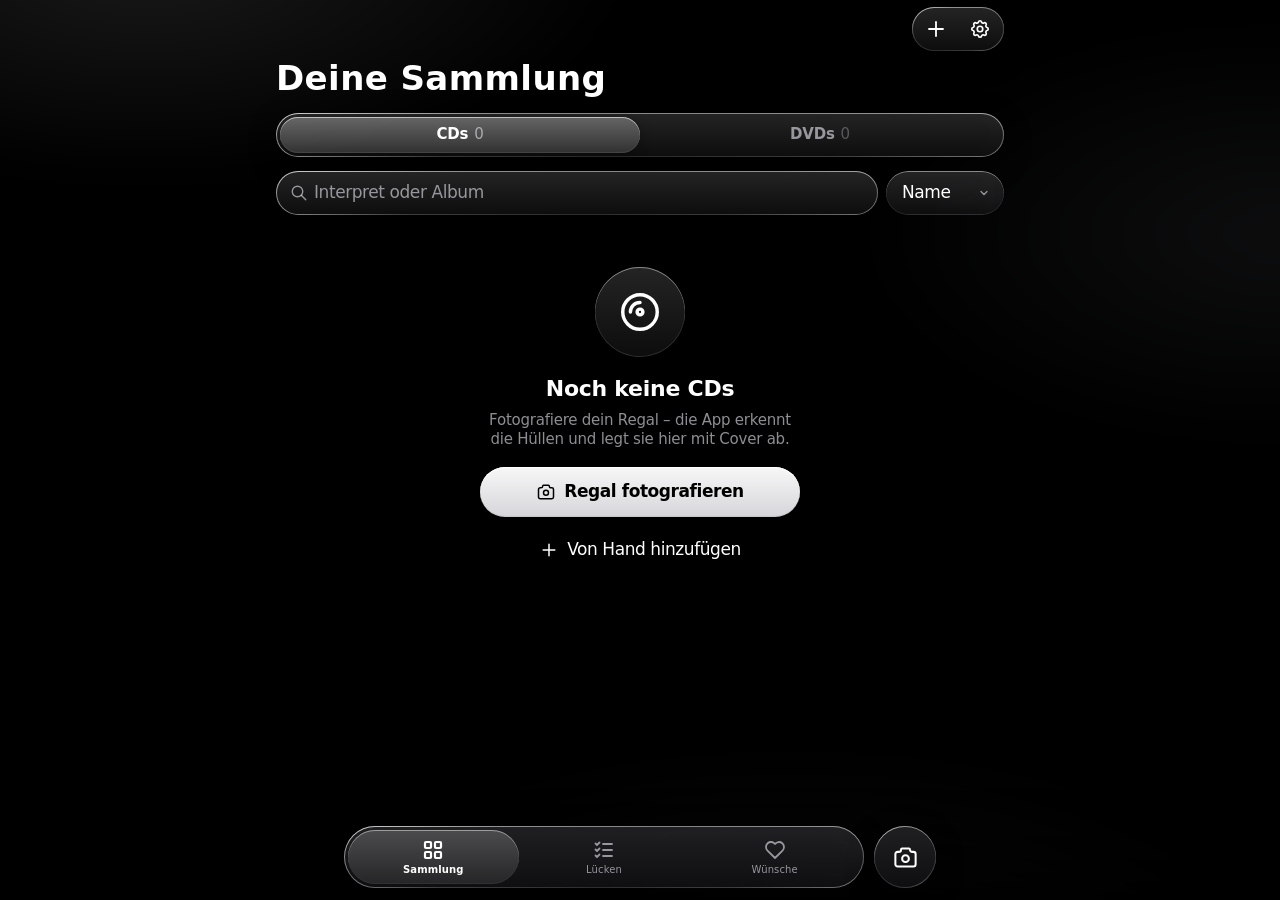
==== index.html @ 88236081 "Regal 1.4 – erste Veröffentlichung" ====
<!doctype html>
<html lang="de">
<head>
  <meta charset="utf-8">
  <meta name="viewport" content="width=device-width, initial-scale=1, viewport-fit=cover">
  <title>Regal</title>
  <meta name="description" content="Deine CD- und DVD-Sammlung">
  <meta name="theme-color" content="#000000">
  <meta name="apple-mobile-web-app-capable" content="yes">
  <meta name="mobile-web-app-capable" content="yes">
  <meta name="apple-mobile-web-app-status-bar-style" content="black-translucent">
  <meta name="apple-mobile-web-app-title" content="Regal">
  <link rel="apple-touch-icon" href="icons/icon-180.png">
  <link rel="icon" type="image/png" href="icons/icon-192.png">
  <link rel="manifest" href="manifest.webmanifest">
  <link rel="stylesheet" href="css/style.css">
  <script type="module" src="js/app.js"></script>
</head>
<body>
  <main id="view"></main>
  <nav class="tabbar" id="tabbar" aria-label="Hauptmenü"></nav>
  <div id="toasts" aria-live="polite"></div>
  <noscript><p style="padding:24px">Regal braucht JavaScript.</p></noscript>
</body>
</html>
---- css/style.css ----
/* Regal – Liquid-Glass-Design nach Apple iOS 26, einfarbig (Schwarz, Grau, Weiß)
   Farben = iOS-Systemfarben im Dunkelmodus, Schrift = SF Pro mit Apples Größen und Laufweiten.
   Glas schwebt über dem Inhalt (Tab-Leiste, Knöpfe, Blätter), der Inhalt bleibt ruhig. */
:root {
  /* iOS-Systemfarben (dunkel) */
  --bg: #000;
  --cell: #1c1c1e;           /* secondarySystemGroupedBackground */
  --cell-2: #2c2c2e;         /* tertiary */
  --cell-press: #3a3a3c;
  --sep: rgba(84, 84, 88, 0.6);
  --text: #fff;
  --muted: rgba(235, 235, 245, 0.6);   /* secondaryLabel */
  --faint: rgba(235, 235, 245, 0.3);   /* tertiaryLabel */
  --fill: rgba(120, 120, 128, 0.24);
  --fill-2: rgba(120, 120, 128, 0.32);
  --fill-3: rgba(120, 120, 128, 0.4);
  --ok: #30d158;
  --warn: #ffd60a;
  --danger: #ff453a;
  --badge: #ff453a;

  /* Glas-Material */
  --glass: linear-gradient(180deg, rgba(255, 255, 255, 0.14), rgba(255, 255, 255, 0.05));
  --glass-dark: linear-gradient(180deg, rgba(58, 58, 64, 0.55), rgba(24, 24, 28, 0.6));
  --glass-white: linear-gradient(180deg, rgba(255, 255, 255, 0.97), rgba(232, 232, 237, 0.92));
  --blur: blur(22px) saturate(180%);
  --rim: inset 0 1px 0.5px rgba(255, 255, 255, 0.42), inset 0 -1px 0.5px rgba(255, 255, 255, 0.08), inset 0 0 0 0.5px rgba(255, 255, 255, 0.12);
  --lift: 0 8px 28px rgba(0, 0, 0, 0.4), 0 1px 3px rgba(0, 0, 0, 0.3);
  --spring: cubic-bezier(0.34, 1.45, 0.5, 1);

  /* SF Pro: Laufweiten nach Apples Tabelle */
  --font: -apple-system, BlinkMacSystemFont, "SF Pro Text", "SF Pro Display", "Helvetica Neue", "Segoe UI", system-ui, sans-serif;

  --safe-top: env(safe-area-inset-top, 0px);
  --safe-bottom: env(safe-area-inset-bottom, 0px);
  --bar-bottom: max(calc(var(--safe-bottom) - 10px), 12px);
  color-scheme: dark;
}

* { box-sizing: border-box; -webkit-tap-highlight-color: transparent; }
html { background: var(--bg); }
body {
  margin: 0;
  min-height: 100vh;
  background: transparent;
  color: var(--text);
  font: 17px/1.29 var(--font);           /* Body 17 pt */
  letter-spacing: -0.43px;
  -webkit-font-smoothing: antialiased;
  -webkit-text-size-adjust: 100%;
  touch-action: manipulation;
}
/* ganz zartes graues Licht im Hintergrund, damit das Glas etwas einfangen kann */
body::before {
  content: "";
  position: fixed;
  inset: -10%;
  z-index: -2;
  pointer-events: none;
  background:
    radial-gradient(45% 30% at 18% 4%, rgba(255, 255, 255, 0.1), transparent 70%),
    radial-gradient(40% 28% at 92% 30%, rgba(170, 175, 190, 0.08), transparent 70%),
    radial-gradient(50% 32% at 60% 100%, rgba(255, 255, 255, 0.06), transparent 70%),
    var(--bg);
  filter: blur(20px);
}
body.no-scroll { overflow: hidden; }
a { color: inherit; text-decoration: none; }
button, input, select { font: inherit; color: inherit; letter-spacing: inherit; }
button { background: none; border: 0; padding: 0; cursor: pointer; }
h1, h2, h3 { margin: 0; }
h2 { font-size: 22px; line-height: 1.27; font-weight: 700; letter-spacing: -0.26px; }   /* Title 2 */
h3 { font-size: 20px; line-height: 1.25; font-weight: 600; letter-spacing: -0.45px; }   /* Title 3 */
p { margin: 0; }
[hidden] { display: none !important; }

#view {
  max-width: 760px;
  margin: 0 auto;
  padding: 0 16px calc(var(--bar-bottom) + 110px);
}

/* =========================================================
   Glas-Material (gemeinsam)
   ========================================================= */
.glass, .glass-btn, .glass-group, .seg, .chip, .btn, .search, .toolbar select, .big-btn, .heart, .kind-tag, .owned, .toast, .status, .notice {
  -webkit-backdrop-filter: var(--blur);
  backdrop-filter: var(--blur);
}
.glass, .glass-btn, .glass-group, .seg, .chip, .btn, .search, .toolbar select, .big-btn {
  position: relative;
  background: var(--glass);
  box-shadow: var(--rim), var(--lift);
}
/* spiegelnde Lichtkante – oben links und unten rechts heller */
.glass::after, .glass-btn::after, .glass-group::after, .seg::after, .chip::after, .btn::after, .search::after, .big-btn::after {
  content: "";
  position: absolute;
  inset: 0;
  border-radius: inherit;
  padding: 1px;
  pointer-events: none;
  background: linear-gradient(140deg, rgba(255, 255, 255, 0.6), rgba(255, 255, 255, 0.08) 28%, rgba(255, 255, 255, 0) 55%, rgba(255, 255, 255, 0.08) 78%, rgba(255, 255, 255, 0.36));
  -webkit-mask: linear-gradient(#000 0 0) content-box, linear-gradient(#000 0 0);
  -webkit-mask-composite: xor;
  mask-composite: exclude;
}
.icon-btn {
  width: 44px; height: 44px; flex: none;
  display: inline-flex; align-items: center; justify-content: center;
  border-radius: 50%; color: var(--text);
}
.icon-btn:active { background: var(--fill); }
.ic { flex: none; display: block; }
.muted { color: var(--muted); }
.ic.muted { color: var(--faint); }

/* =========================================================
   Kopfzeile: schwebende Knöpfe, großer Titel, weicher Rand beim Scrollen
   ========================================================= */
.navbar {
  position: sticky; top: 0; z-index: 30;
  display: grid; grid-template-columns: 1fr auto 1fr; align-items: center; gap: 8px;
  margin: 0 -16px;
  padding: calc(var(--safe-top) + 6px) 16px 6px;
  min-height: calc(var(--safe-top) + 58px);
}
.navbar::before {
  content: "";
  position: absolute; inset: 0 0 -28px 0; z-index: -1;
  background: linear-gradient(to bottom, rgba(0, 0, 0, 0.85), rgba(0, 0, 0, 0.45) 65%, rgba(0, 0, 0, 0));
  -webkit-backdrop-filter: blur(14px);
  backdrop-filter: blur(14px);
  -webkit-mask-image: linear-gradient(to bottom, #000 60%, transparent);
  mask-image: linear-gradient(to bottom, #000 60%, transparent);
  opacity: 0; transition: opacity 0.25s;
  pointer-events: none;
}
body.scrolled .navbar::before { opacity: 1; }
.nav-side { display: flex; align-items: center; min-width: 0; }
.nav-side.right { justify-content: flex-end; }
.nav-title {
  font-size: 17px; font-weight: 600; letter-spacing: -0.43px; text-align: center;
  max-width: 52vw; overflow: hidden; text-overflow: ellipsis; white-space: nowrap;
  opacity: 0; transform: translateY(4px); transition: opacity 0.2s, transform 0.2s;
}
body.titled .nav-title { opacity: 1; transform: none; }
/* Large Title 34 pt, fett */
.large-title { font-size: 34px; line-height: 1.2; font-weight: 700; letter-spacing: 0.4px; margin: 0 0 14px; }

.glass-btn {
  display: inline-flex; align-items: center; justify-content: center;
  color: var(--text); border-radius: 999px;
}
.glass-btn.round { width: 44px; height: 44px; border-radius: 50%; }
.glass-btn:active { transform: scale(0.94); }
.glass-group { display: flex; border-radius: 999px; padding: 0 2px; }
.glass-group .icon-btn:active { background: var(--fill); }

/* =========================================================
   Umschalter (gleitender Glas-Tropfen), Chips
   ========================================================= */
.seg {
  display: grid; grid-template-columns: repeat(var(--n, 2), 1fr);
  padding: 4px; border-radius: 999px; margin-bottom: 14px;
}
.seg::before {
  content: "";
  position: absolute; top: 4px; bottom: 4px;
  left: calc(4px + var(--i, 0) * (100% - 8px) / var(--n, 2));
  width: calc((100% - 8px) / var(--n, 2));
  border-radius: 999px;
  background: linear-gradient(180deg, rgba(255, 255, 255, 0.3), rgba(255, 255, 255, 0.14));
  box-shadow: inset 0 1px 0.5px rgba(255, 255, 255, 0.6), inset 0 -1px 1px rgba(255, 255, 255, 0.1), 0 3px 12px rgba(0, 0, 0, 0.35);
  transition: left 0.55s var(--spring);
}
.seg button {
  position: relative; z-index: 1;
  min-height: 36px; border-radius: 999px;
  display: flex; align-items: center; justify-content: center; gap: 6px;
  font-weight: 600; font-size: 15px; letter-spacing: -0.23px; color: var(--muted); transition: color 0.2s;
}
.seg button b { font-weight: 500; color: var(--faint); }
.seg button.on { color: var(--text); }
.seg button.on b { color: var(--muted); }
.seg.small { margin: 12px 0; }

.chips { display: flex; gap: 8px; flex-wrap: wrap; margin: 2px 0 16px; }
.chip {
  display: inline-flex; align-items: center; gap: 4px;
  padding: 7px 15px; border-radius: 999px;
  font-size: 15px; font-weight: 500; letter-spacing: -0.23px; color: var(--text);
  box-shadow: var(--rim);
}
.chip.on { background: var(--glass-white); color: #000; font-weight: 600; }
.chip.on::after { display: none; }

/* =========================================================
   Suche und Sortierung
   ========================================================= */
.toolbar { display: flex; gap: 8px; margin-bottom: 16px; }
.search {
  flex: 1; min-width: 0; display: flex; align-items: center; gap: 6px;
  border-radius: 999px; padding: 0 14px; color: var(--muted);
  box-shadow: var(--rim);
}
.search input { flex: 1; min-width: 0; border: 0; background: none; outline: none; padding: 11px 0; font-size: 17px; color: var(--text); }
.search input::placeholder { color: var(--muted); }
.search input::-webkit-search-cancel-button { filter: invert(0.6); }
select {
  appearance: none; -webkit-appearance: none;
  border: 0; outline: none; font-size: 17px;
}
.toolbar select {
  background-image: url("data:image/svg+xml,%3Csvg xmlns='http://www.w3.org/2000/svg' width='12' height='12' viewBox='0 0 24 24' fill='none' stroke='%23ebebf5' stroke-opacity='.6' stroke-width='2.5' stroke-linecap='round'%3E%3Cpath d='M6 9l6 6l6 -6'/%3E%3C/svg%3E"), var(--glass);
  background-repeat: no-repeat; background-position: right 14px center, 0 0;
  border-radius: 999px; padding: 0 34px 0 16px; min-height: 44px;
  box-shadow: var(--rim);
  flex: none; max-width: 42%;
}
select option { background: var(--cell); color: var(--text); }
.lib-count { margin: -4px 0 12px; font-size: 13px; letter-spacing: -0.08px; color: var(--muted); }

/* =========================================================
   Cover-Galerie
   ========================================================= */
.grid { display: grid; grid-template-columns: repeat(auto-fill, minmax(104px, 1fr)); gap: 20px 12px; }
.grid.dvd { grid-template-columns: repeat(auto-fill, minmax(100px, 1fr)); }
.grid.dvd > .card { padding-top: 6px; }
.card { position: relative; display: flex; flex-direction: column; text-align: left; min-width: 0; }
.card-hit { display: flex; flex-direction: column; text-align: left; min-width: 0; width: 100%; }
.card:active .cover, .card-hit:active .cover { transform: scale(0.96); }
.card-title {
  margin-top: 7px; font-size: 13px; font-weight: 500; line-height: 1.23; letter-spacing: -0.08px;
  overflow: hidden; display: -webkit-box; -webkit-line-clamp: 2; -webkit-box-orient: vertical;
}
.card-sub { font-size: 13px; letter-spacing: -0.08px; line-height: 1.23; color: var(--muted); overflow: hidden; text-overflow: ellipsis; white-space: nowrap; }

.cover {
  position: relative; width: 100%; aspect-ratio: 1; flex: none;
  border-radius: 8px; overflow: hidden;
  background: var(--cell);
  box-shadow: 0 10px 24px rgba(0, 0, 0, 0.5), 0 2px 6px rgba(0, 0, 0, 0.35);
  transition: transform 0.25s var(--spring);
}
.cover::after {
  content: ""; position: absolute; inset: 0; border-radius: inherit; pointer-events: none; z-index: 1;
  box-shadow: inset 0 0 0 0.5px rgba(255, 255, 255, 0.12);
}
.cover.poster { aspect-ratio: 2 / 3; }
/* Platzhalter ohne Cover: graues Glas statt bunter Farbe */
.cover .ph {
  position: absolute; inset: 0; padding: 8px;
  display: flex; align-items: flex-end;
  font-size: 12px; font-weight: 600; line-height: 1.2; word-break: break-word;
  color: var(--muted); overflow: hidden;
  background: linear-gradient(160deg, #3a3a3e, #1c1c1e);
}
.cover img { position: absolute; inset: 0; width: 100%; height: 100%; object-fit: cover; }
.cover img.broken { display: none; }
.cover.thumb { width: 48px; border-radius: 6px; box-shadow: 0 3px 8px rgba(0, 0, 0, 0.4); }
.cover.thumb .ph { font-size: 8px; padding: 3px; }
.cover.big { width: min(260px, 70%); margin: 4px auto 18px; border-radius: 14px; box-shadow: 0 20px 50px rgba(0, 0, 0, 0.6); }
.cover.big .ph { font-size: 18px; padding: 14px; }

.cover.mosaic { display: grid; grid-template-columns: 1fr 1fr; grid-template-rows: 1fr 1fr; gap: 1px; }
.cover.mosaic img { position: static; width: 100%; height: 100%; object-fit: cover; min-height: 0; }
.cover.mosaic img.broken { display: block; visibility: hidden; }

.card .cover.stack { overflow: visible; isolation: isolate; }
.cover.stack::before {
  content: ""; position: absolute; left: 9%; right: 9%; top: -6px; height: 100%; z-index: -1;
  border-radius: 8px; background: rgba(120, 120, 128, 0.45);
  box-shadow: inset 0 1px 0.5px rgba(255, 255, 255, 0.3);
}
.cover.stack img, .cover.stack .ph { border-radius: 8px; }

/* Haken (besitze ich) und Herz (Wunschliste) */
.owned {
  position: absolute; top: 6px; right: 6px; z-index: 2; width: 24px; height: 24px; border-radius: 50%;
  display: flex; align-items: center; justify-content: center;
  background: var(--glass-white); color: #000;
  box-shadow: inset 0 1px 0.5px #fff, 0 2px 8px rgba(0, 0, 0, 0.45);
}
.owned .ic { stroke-width: 2.6; }
.card.missing .cover { filter: grayscale(1) brightness(0.8); opacity: 0.55; box-shadow: none; }
.card.missing .card-title { color: var(--muted); }
.card.missing .card-sub { color: var(--faint); }
.heart {
  position: absolute; top: 4px; right: 4px; z-index: 2; width: 34px; height: 34px; border-radius: 50%;
  display: flex; align-items: center; justify-content: center;
  background: rgba(30, 30, 34, 0.5); color: var(--text);
  box-shadow: inset 0 1px 0.5px rgba(255, 255, 255, 0.4), inset 0 0 0 0.5px rgba(255, 255, 255, 0.14), 0 3px 10px rgba(0, 0, 0, 0.4);
}
.heart.on svg { fill: currentColor; }
.kind-tag {
  position: absolute; left: 6px; bottom: 6px; z-index: 2;
  font-size: 11px; font-weight: 600; letter-spacing: 0.06px; padding: 3px 8px; border-radius: 999px;
  background: rgba(30, 30, 34, 0.5); color: var(--text);
  box-shadow: inset 0 1px 0.5px rgba(255, 255, 255, 0.4), inset 0 0 0 0.5px rgba(255, 255, 255, 0.12);
}

/* =========================================================
   Knöpfe (Kapseln). Hauptknopf = weißes Glas mit schwarzer Schrift
   ========================================================= */
.btn {
  display: flex; align-items: center; justify-content: center; gap: 8px;
  min-height: 50px; padding: 12px 20px; border-radius: 999px;
  color: var(--text); font-size: 17px; font-weight: 600; letter-spacing: -0.43px; text-align: center;
  transition: transform 0.25s var(--spring);
}
.btn:active { transform: scale(0.97); }
.btn.primary { background: var(--glass-white); color: #000; box-shadow: inset 0 1px 0.5px #fff, inset 0 -1px 1px rgba(0, 0, 0, 0.08), 0 10px 26px rgba(0, 0, 0, 0.45); }
.btn.primary::after { display: none; }
.btn.ghost { background: none; box-shadow: none; color: var(--text); -webkit-backdrop-filter: none; backdrop-filter: none; font-weight: 400; }
.btn.ghost::after { display: none; }
.btn.danger { color: var(--danger); }
.btn.small { min-height: 34px; padding: 6px 14px; font-size: 15px; letter-spacing: -0.23px; }
.btn-col { display: flex; flex-direction: column; gap: 10px; margin-top: 18px; }
.btn-col > .btn { width: 100%; }
.link { display: inline-flex; align-items: center; gap: 6px; color: var(--text); font-weight: 600; font-size: 15px; margin: 10px 0 12px; }
.text-btn { color: var(--text); font-size: 17px; font-weight: 400; padding: 10px 0 10px 12px; }
.file-input { position: absolute; width: 1px; height: 1px; opacity: 0; pointer-events: none; }

/* =========================================================
   Leere Zustände und Hinweise
   ========================================================= */
.empty { text-align: center; padding: 36px 12px 24px; color: var(--muted); display: flex; flex-direction: column; align-items: center; gap: 8px; }
.empty > svg.ic {
  box-sizing: content-box; padding: 22px; border-radius: 50%; color: var(--text);
  background: var(--glass); box-shadow: var(--rim), var(--lift);
  -webkit-backdrop-filter: var(--blur); backdrop-filter: var(--blur);
}
.empty h2 { color: var(--text); margin-top: 10px; }
.empty p { max-width: 320px; margin-bottom: 10px; font-size: 15px; letter-spacing: -0.23px; }
.empty .btn { width: 100%; max-width: 320px; }
.empty-small { color: var(--muted); text-align: center; padding: 28px 0; font-size: 15px; }
.hint { color: var(--muted); font-size: 13px; letter-spacing: -0.08px; margin: 8px 0; }
.hint.error, .error { color: var(--danger); }
.ok { color: var(--ok); display: inline-flex; align-items: center; gap: 6px; }
.tiny { color: var(--muted); font-size: 13px; letter-spacing: -0.08px; margin-top: 18px; padding: 0 4px; }
.tiny.center { text-align: center; }
.muted.small { font-size: 13px; letter-spacing: -0.08px; margin-top: 2px; }
/* Abschnitt über einer Cover-Galerie (wie in Apple Music) */
.section { font-size: 22px; font-weight: 700; letter-spacing: -0.26px; margin: 28px 0 12px; }
.notice {
  display: flex; gap: 12px; padding: 16px; border-radius: 26px; margin-bottom: 16px;
  background: var(--glass); color: var(--text); box-shadow: var(--rim);
}
.notice b { font-weight: 600; }
.notice p { color: var(--muted); font-size: 15px; letter-spacing: -0.23px; margin: 4px 0 12px; }

/* =========================================================
   Scannen
   ========================================================= */
.scan-buttons { display: grid; grid-template-columns: 1fr 1fr; gap: 12px; margin-bottom: 16px; }
.big-btn {
  display: flex; flex-direction: column; align-items: center; justify-content: center; gap: 10px;
  min-height: 140px; border-radius: 30px;
  font-size: 17px; font-weight: 600; text-align: center; cursor: pointer;
  transition: transform 0.25s var(--spring);
}
.big-btn:first-child { background: var(--glass-white); color: #000; box-shadow: inset 0 1px 0.5px #fff, 0 12px 30px rgba(0, 0, 0, 0.45); }
.big-btn:first-child::after { display: none; }
.big-btn:active { transform: scale(0.97); }
.status {
  display: flex; align-items: center; gap: 12px; padding: 14px 16px; margin-bottom: 16px;
  border-radius: 22px; background: var(--glass); font-size: 15px; letter-spacing: -0.23px; box-shadow: var(--rim);
}
.tips { background: var(--cell); border-radius: 26px; padding: 16px 18px; margin-top: 8px; }
.tips h3 { font-size: 17px; font-weight: 600; letter-spacing: -0.43px; }
.tips ul { margin: 8px 0 0; padding-left: 20px; color: var(--muted); font-size: 15px; letter-spacing: -0.23px; }
.tips li { margin: 6px 0; }

.review-head { display: flex; align-items: center; justify-content: space-between; gap: 8px; margin-top: 8px; }
.check {
  width: 24px; height: 24px; flex: none; border-radius: 50%;
  box-shadow: inset 0 0 0 1.5px var(--faint); color: transparent;
  display: flex; align-items: center; justify-content: center;
}
.check .ic { stroke-width: 2.6; }
.check.on { background: #fff; color: #000; box-shadow: none; }
.check.on.warn { background: var(--warn); color: #000; }
.row { position: relative; display: flex; align-items: center; gap: 12px; }
.row.off .row-main { opacity: 0.45; }
.row-main, .result { flex: 1; min-width: 0; display: flex; align-items: center; gap: 12px; padding: 10px 0; text-align: left; }
.row-text { flex: 1; min-width: 0; display: flex; flex-direction: column; }
.row-title { font-weight: 400; font-size: 17px; letter-spacing: -0.43px; overflow: hidden; text-overflow: ellipsis; white-space: nowrap; }
.row-sub { font-size: 15px; letter-spacing: -0.23px; color: var(--muted); overflow: hidden; text-overflow: ellipsis; white-space: nowrap; }
.row-note { font-size: 13px; letter-spacing: -0.08px; color: var(--faint); overflow: hidden; text-overflow: ellipsis; white-space: nowrap; }
.badge {
  flex: none; font-size: 13px; font-weight: 500; letter-spacing: -0.08px; padding: 3px 10px; border-radius: 999px;
  background: var(--fill); color: var(--muted); display: inline-flex; align-items: center;
}
.badge.warn { background: rgba(255, 214, 10, 0.16); color: var(--warn); }
.review-actions {
  position: sticky; bottom: calc(var(--bar-bottom) + 76px); z-index: 5;
  padding: 14px 0 6px; margin-top: -6px;
}
.review-actions .btn { width: 100%; }

/* =========================================================
   Gruppierte Listen wie in Apples Einstellungen-App
   ========================================================= */
.group-title {
  font-size: 13px; font-weight: 400; letter-spacing: -0.08px; text-transform: uppercase;
  color: var(--muted); margin: 26px 16px 7px;
}
.navbar + .large-title + .group-title { margin-top: 6px; }
.group-footer {
  font-size: 13px; letter-spacing: -0.08px; line-height: 1.38; color: var(--muted);
  margin: 7px 16px 0;
}
.group-footer.center { text-align: center; margin-top: 28px; }
.status-line:empty { display: none; }
.group, .list, .rows {
  background: var(--cell); border-radius: 26px; overflow: hidden;
}
.group { margin-top: 0; }
.group + .group { margin-top: 26px; }
.list, .rows { padding: 0 16px; }
.rows { margin: 10px 0 16px; padding-left: 14px; }
/* Trennlinien eingerückt, wie bei iOS */
.list > *, .rows > * { position: relative; }
.list > *:not(:last-child)::after, .rows > *:not(:last-child)::after, .group > .cell:not(:last-child)::after {
  content: ""; position: absolute; right: 0; bottom: 0; height: 0.5px; background: var(--sep);
  left: var(--sep-left, 0);
}
.gap-row { --sep-left: 42px; display: flex; align-items: center; gap: 12px; padding: 11px 0; }
.wish { --sep-left: 60px; display: flex; align-items: center; gap: 12px; padding: 10px 0; }
.rows > .row { --sep-left: 96px; }

.cell {
  position: relative; width: 100%;
  display: flex; align-items: center; gap: 12px;
  min-height: 52px; padding: 10px 16px; text-align: left;
  font-size: 17px; letter-spacing: -0.43px; color: var(--text);
  --sep-left: 16px;
}
.cell:has(.cell-ic) { --sep-left: 58px; }
button.cell:active, a.cell:active, label.cell.action:active { background: var(--cell-press); }
.cell-ic, .gap-ic {
  width: 30px; height: 30px; flex: none; border-radius: 8px;
  display: flex; align-items: center; justify-content: center; color: #fff;
  background: linear-gradient(180deg, #8e8e93, #636366);
  box-shadow: inset 0 1px 0.5px rgba(255, 255, 255, 0.35);
}
.gap-ic.done { background: linear-gradient(180deg, #fff, #d8d8dc); color: #000; }
.gap-ic.done .ic { stroke-width: 2.6; }
.cell-label { flex: 1; min-width: 0; overflow: hidden; text-overflow: ellipsis; white-space: nowrap; }
.cell-value { color: var(--muted); flex: none; }
.cell-chev { color: var(--faint); stroke-width: 2.4; }
.cell.danger { color: var(--danger); }
.cell.danger .cell-label { text-align: center; }
.cell-select {
  background: none; color: var(--muted); text-align: right; text-align-last: right;
  max-width: 55%; padding: 0; min-height: 0; direction: ltr;
}
.input-cell { padding-top: 4px; padding-bottom: 4px; }
.input-cell input {
  flex: 1; min-width: 0; border: 0; outline: none; background: none;
  font: 15px/1.3 ui-monospace, "SF Mono", Menlo, monospace; letter-spacing: 0; padding: 12px 0;
}
.input-cell input::placeholder { font-family: var(--font); font-size: 17px; letter-spacing: -0.43px; color: var(--faint); }
.cell-icon-btn { width: 36px; height: 36px; display: flex; align-items: center; justify-content: center; color: var(--muted); border-radius: 50%; }
.cell-icon-btn:active { background: var(--fill); }

.gap-main { flex: 1; min-width: 0; display: flex; flex-direction: column; gap: 7px; }
.gap-top { display: flex; justify-content: space-between; gap: 8px; font-size: 17px; letter-spacing: -0.43px; }
.gap-name { font-weight: 400; overflow: hidden; text-overflow: ellipsis; white-space: nowrap; }
.gap-top .muted { flex: none; font-size: 15px; letter-spacing: -0.23px; display: flex; align-items: center; }
.bar { display: block; height: 4px; border-radius: 2px; background: var(--fill-2); overflow: hidden; }
.bar i { display: block; height: 100%; border-radius: 2px; background: #fff; }
.bar.big { height: 6px; border-radius: 3px; margin: 8px 0 16px; }
.progress-head { display: flex; justify-content: space-between; font-size: 15px; font-weight: 600; letter-spacing: -0.23px; }
.progress-head .muted { font-weight: 400; }
.wish .icon-btn { margin-right: -10px; color: var(--faint); }

/* Schalter wie iOS 26 */
.switch-input { position: absolute; opacity: 0; pointer-events: none; }
.switch {
  width: 64px; height: 28px; border-radius: 14px; background: var(--fill-3); position: relative; flex: none;
  transition: background 0.25s;
}
.switch::after {
  content: ""; position: absolute; top: 2px; left: 2px; width: 39px; height: 24px; border-radius: 12px;
  background: #fff;
  box-shadow: 0 3px 8px rgba(0, 0, 0, 0.3), 0 1px 1px rgba(0, 0, 0, 0.16);
  transition: transform 0.45s var(--spring);
}
.switch-input:checked + .switch { background: var(--ok); }
.switch-input:checked + .switch::after { transform: translateX(21px); }

/* Eingabefelder im Suchblatt */
.form { display: flex; flex-direction: column; gap: 10px; }
.form input {
  width: 100%; min-height: 50px; padding: 10px 18px; border-radius: 16px;
  border: 0; background: var(--fill); font-size: 17px; letter-spacing: -0.43px; outline: none;
}
.form input::placeholder { color: var(--muted); }
.form input:focus { box-shadow: inset 0 0 0 1px rgba(255, 255, 255, 0.5); }

/* =========================================================
   Blätter (schweben eingerückt, wie in iOS 26)
   ========================================================= */
.sheet-wrap {
  position: fixed; inset: 0; z-index: 50; background: rgba(0, 0, 0, 0.4);
  display: flex; align-items: flex-end; justify-content: center;
  animation: fade 0.25s ease;
}
.sheet {
  position: relative; width: calc(100% - 16px); max-width: 620px; max-height: 88vh; overflow-y: auto;
  margin-bottom: max(8px, calc(var(--safe-bottom) - 26px));
  -webkit-overflow-scrolling: touch; overscroll-behavior: contain;
  border-radius: 38px;
  padding: 10px 18px 24px;
  background: linear-gradient(180deg, rgba(58, 58, 62, 0.62), rgba(28, 28, 30, 0.78));
  -webkit-backdrop-filter: blur(40px) saturate(180%); backdrop-filter: blur(40px) saturate(180%);
  box-shadow: inset 0 1px 0.5px rgba(255, 255, 255, 0.38), inset 0 0 0 0.5px rgba(255, 255, 255, 0.12), 0 24px 70px rgba(0, 0, 0, 0.6);
  animation: up 0.5s cubic-bezier(0.2, 1.15, 0.3, 1);
}
.sheet > h2 { margin: 8px 52px 4px 4px; font-size: 22px; }
.sheet-wrap.closing { animation: fade 0.2s ease reverse forwards; }
.sheet-wrap.closing .sheet { animation: down 0.22s ease forwards; }
.grabber { width: 36px; height: 5px; border-radius: 3px; background: var(--fill-3); margin: 0 auto 8px; }
.sheet-close {
  position: absolute; top: 12px; right: 12px; width: 36px; height: 36px; color: var(--text);
  background: var(--fill); box-shadow: inset 0 1px 0.5px rgba(255, 255, 255, 0.3);
}
.sheet .results { margin: 12px 0 4px; }
.sheet .result { width: 100%; border-bottom: 0.5px solid var(--sep); }
.sheet .result.busy { opacity: 0.5; }
.detail { text-align: center; padding-top: 18px; }
.detail h2 { font-size: 22px; }
.detail .muted { margin-top: 4px; font-size: 17px; }
.detail .btn-col { text-align: left; }
@keyframes up { from { transform: translateY(105%); } to { transform: translateY(0); } }
@keyframes down { from { transform: translateY(0); } to { transform: translateY(105%); } }
@keyframes fade { from { opacity: 0; } to { opacity: 1; } }

/* =========================================================
   Schwebende Tab-Leiste
   ========================================================= */
.tabbar {
  position: fixed; left: 0; right: 0; bottom: 0; z-index: 40;
  display: flex; align-items: center; gap: 10px;
  padding: 0 16px var(--bar-bottom);
  pointer-events: none;
}
.tabbar::before {
  content: ""; position: absolute; left: 0; right: 0; bottom: 0; height: calc(100% + 36px); z-index: -1;
  background: linear-gradient(to top, rgba(0, 0, 0, 0.8), rgba(0, 0, 0, 0));
  pointer-events: none;
}
.tab-pill, .tab-fab { pointer-events: auto; }
.tab-pill {
  flex: 1; max-width: 520px; margin-left: auto;
  display: grid; grid-template-columns: repeat(3, 1fr);
  height: 62px; padding: 4px; border-radius: 999px;
  background: var(--glass-dark);
}
.tab-indicator {
  position: absolute; top: 4px; bottom: 4px;
  left: calc(4px + var(--ti, 0) * (100% - 8px) / 3);
  width: calc((100% - 8px) / 3);
  border-radius: 999px;
  background: linear-gradient(180deg, rgba(255, 255, 255, 0.2), rgba(255, 255, 255, 0.09));
  box-shadow: inset 0 1px 0.5px rgba(255, 255, 255, 0.45), inset 0 -1px 1px rgba(255, 255, 255, 0.06);
  transition: left 0.6s var(--spring), opacity 0.25s;
}
.tab-pill.none .tab-indicator { opacity: 0; }
.tab-pill a {
  position: relative; z-index: 1;
  display: flex; flex-direction: column; align-items: center; justify-content: center; gap: 2px;
  font-size: 10px; font-weight: 500; letter-spacing: 0.12px; color: var(--muted);
  transition: color 0.2s;
}
.tab-pill a.on { color: #fff; font-weight: 600; }
.tab-pill a.on .ic { stroke-width: 2.2; }
.tab-fab {
  width: 62px; height: 62px; flex: none; margin-right: auto; border-radius: 50%;
  display: flex; align-items: center; justify-content: center;
  background: var(--glass-dark); color: var(--text);
  transition: transform 0.3s var(--spring);
}
.tab-fab:active { transform: scale(0.92); }
.tab-fab.on { background: var(--glass-white); color: #000; }
.tab-fab.on::after { display: none; }
.tab-ic { position: relative; display: flex; }
.dot {
  position: absolute; top: -2px; right: -6px; min-width: 10px; height: 10px; border-radius: 5px;
  background: #fff; box-shadow: 0 0 0 2px rgba(20, 20, 24, 0.9);
}
.tab-fab.on .dot { background: #000; box-shadow: 0 0 0 2px #fff; }
.dot.count {
  min-width: 18px; height: 18px; border-radius: 9px; top: -5px; right: -12px; padding: 0 4px;
  font: 600 12px/18px var(--font); font-style: normal; color: #fff; text-align: center;
  background: var(--badge);
}

/* =========================================================
   Meldungen und Ladekreisel
   ========================================================= */
#toasts {
  position: fixed; left: 16px; right: 16px; bottom: calc(var(--bar-bottom) + 78px); z-index: 60;
  display: flex; flex-direction: column; align-items: center; gap: 8px; pointer-events: none;
}
.toast {
  max-width: 520px; padding: 12px 20px; border-radius: 999px;
  background: linear-gradient(180deg, rgba(70, 70, 76, 0.65), rgba(36, 36, 40, 0.75)); color: var(--text);
  font-size: 15px; font-weight: 600; letter-spacing: -0.23px; text-align: center;
  box-shadow: inset 0 1px 0.5px rgba(255, 255, 255, 0.38), 0 10px 30px rgba(0, 0, 0, 0.5);
  animation: pop 0.45s var(--spring); transition: opacity 0.3s, transform 0.3s;
}
.toast.error { color: #ffd0cc; border-radius: 22px; }
.toast.out { opacity: 0; transform: translateY(8px) scale(0.96); }
@keyframes pop { from { opacity: 0; transform: translateY(12px) scale(0.9); } to { opacity: 1; transform: none; } }
.spinner {
  width: 20px; height: 20px; flex: none; border-radius: 50%;
  border: 2.5px solid var(--fill-2); border-top-color: #fff;
  display: inline-block; vertical-align: middle; animation: spin 0.8s linear infinite;
}
.spinner.small { width: 14px; height: 14px; border-width: 2px; }
.btn.primary .spinner { border-color: rgba(0, 0, 0, 0.2); border-top-color: #000; }
@keyframes spin { to { transform: rotate(360deg); } }

@media (min-width: 600px) {
  .grid { grid-template-columns: repeat(auto-fill, minmax(130px, 1fr)); }
  .grid.dvd { grid-template-columns: repeat(auto-fill, minmax(120px, 1fr)); }
}

@media (prefers-reduced-motion: reduce) {
  *, *::before, *::after { transition-duration: 0.01ms !important; animation-duration: 0.01ms !important; }
}
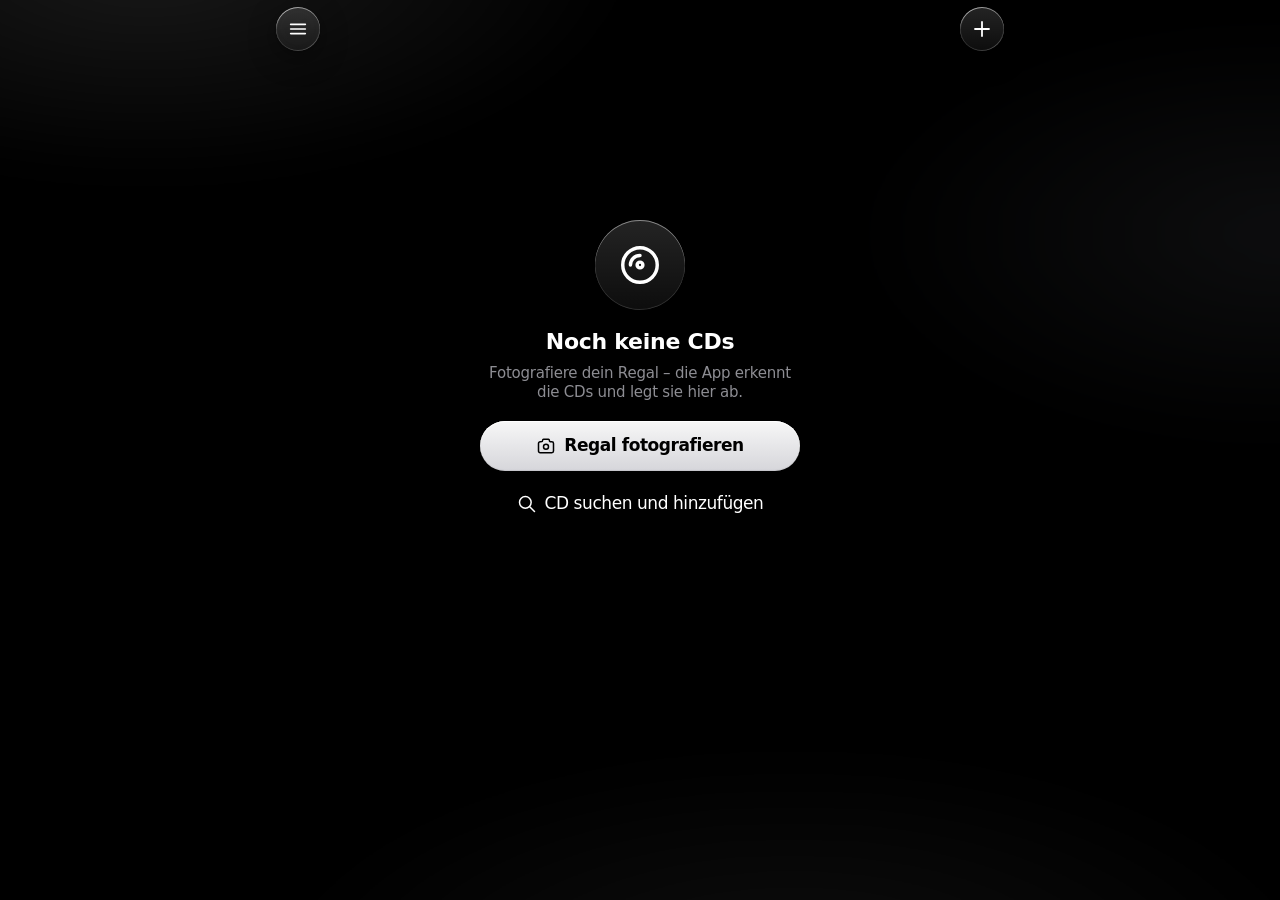
==== commit 62b4cd92: "Version 2.0: Musik-App im iPod-Stil, nur CDs" ====
--- a/index.html
+++ b/index.html
@@ -4,7 +4,7 @@
   <meta charset="utf-8">
   <meta name="viewport" content="width=device-width, initial-scale=1, viewport-fit=cover">
   <title>Regal</title>
-  <meta name="description" content="Deine CD- und DVD-Sammlung">
+  <meta name="description" content="Deine CD-Sammlung">
   <meta name="theme-color" content="#000000">
   <meta name="apple-mobile-web-app-capable" content="yes">
   <meta name="mobile-web-app-capable" content="yes">
@@ -18,7 +18,6 @@
 </head>
 <body>
   <main id="view"></main>
-  <nav class="tabbar" id="tabbar" aria-label="Hauptmenü"></nav>
   <div id="toasts" aria-live="polite"></div>
   <noscript><p style="padding:24px">Regal braucht JavaScript.</p></noscript>
 </body>
--- a/css/style.css
+++ b/css/style.css
@@ -77,7 +77,7 @@
 #view {
   max-width: 760px;
   margin: 0 auto;
-  padding: 0 16px calc(var(--bar-bottom) + 110px);
+  padding: 0 16px calc(var(--safe-bottom) + 40px);
 }
 
 /* =========================================================
@@ -394,7 +394,7 @@
 }
 .badge.warn { background: rgba(255, 214, 10, 0.16); color: var(--warn); }
 .review-actions {
-  position: sticky; bottom: calc(var(--bar-bottom) + 76px); z-index: 5;
+  position: sticky; bottom: calc(var(--safe-bottom) + 10px); z-index: 5;
   padding: 14px 0 6px; margin-top: -6px;
 }
 .review-actions .btn { width: 100%; }
@@ -602,7 +602,7 @@
    Meldungen und Ladekreisel
    ========================================================= */
 #toasts {
-  position: fixed; left: 16px; right: 16px; bottom: calc(var(--bar-bottom) + 78px); z-index: 60;
+  position: fixed; left: 16px; right: 16px; bottom: calc(var(--safe-bottom) + 24px); z-index: 60;
   display: flex; flex-direction: column; align-items: center; gap: 8px; pointer-events: none;
 }
 .toast {
@@ -629,6 +629,148 @@
   .grid.dvd { grid-template-columns: repeat(auto-fill, minmax(120px, 1fr)); }
 }
 
+/* =========================================================
+   Titelliste und Spotify (wie in Apple Music)
+   ========================================================= */
+.navbar.compact .nav-title { opacity: 1; transform: none; }
+.album-extra { text-align: left; margin-top: 18px; }
+.album-actions { display: flex; flex-direction: column; align-items: center; gap: 4px; }
+.album-actions .btn { width: 100%; }
+.sub-link { font-size: 13px; letter-spacing: -0.08px; color: var(--muted); padding: 6px 0 2px; }
+.tracks-box { margin-top: 16px; }
+.tracks { list-style: none; margin: 0; padding: 0; }
+.tracks li {
+  position: relative; display: flex; align-items: baseline; gap: 12px;
+  padding: 11px 2px; font-size: 17px; letter-spacing: -0.43px;
+}
+.tracks li:not(:last-child)::after { content: ""; position: absolute; left: 34px; right: 0; bottom: 0; height: 0.5px; background: var(--sep); }
+.tracks .tn { width: 22px; flex: none; text-align: right; color: var(--muted); font-variant-numeric: tabular-nums; }
+.tracks .tt { flex: 1; min-width: 0; overflow: hidden; text-overflow: ellipsis; white-space: nowrap; }
+.tracks .td { flex: none; color: var(--muted); font-size: 15px; letter-spacing: -0.23px; font-variant-numeric: tabular-nums; }
+.disc-title { font-size: 13px; font-weight: 400; letter-spacing: -0.08px; text-transform: uppercase; color: var(--muted); margin: 18px 2px 4px; }
+.tracks-foot { font-size: 13px; letter-spacing: -0.08px; color: var(--muted); margin: 10px 2px 0; }
+
+/* =========================================================
+   Durchblättern – Alben in 3D wie früher auf dem iPod
+   ========================================================= */
+.cf-stage {
+  position: relative; margin: 0 -16px;
+  height: calc(100vh - var(--safe-top) - var(--safe-bottom) - 190px);
+  height: calc(100svh - var(--safe-top) - var(--safe-bottom) - 190px);
+  min-height: 300px; max-height: 640px;
+  perspective: 820px; perspective-origin: 50% 40%;
+  overflow: hidden; touch-action: none;
+  -webkit-user-select: none; user-select: none;
+}
+.cf-item {
+  position: absolute; left: 50%; top: 40%;
+  width: var(--cf, 240px); height: var(--cf, 240px);
+  margin: calc(var(--cf, 240px) / -2) 0 0 calc(var(--cf, 240px) / -2);
+  transform-style: preserve-3d; cursor: pointer;
+}
+.cf-card {
+  position: absolute; inset: 0; transform-style: preserve-3d;
+  transition: transform 0.7s cubic-bezier(0.3, 1.25, 0.4, 1);
+}
+.cf-item.flipped .cf-card { transform: rotateY(180deg) scale(var(--flip-scale, 1.12)); }
+.cf-front, .cf-back {
+  position: absolute; inset: 0;
+  -webkit-backface-visibility: hidden; backface-visibility: hidden;
+}
+.cf-cover {
+  width: 100%; height: 100%; aspect-ratio: auto; border-radius: 3px;
+  box-shadow: none;
+  /* Spiegelung auf dem „Glasboden“, wie bei Cover Flow auf dem iPod */
+  -webkit-box-reflect: below 2px linear-gradient(transparent 62%, rgba(255, 255, 255, 0.26));
+}
+.cf-cover img { -webkit-user-drag: none; pointer-events: none; }
+.cf-cover .ph { font-size: 15px; padding: 12px; }
+.cf-back {
+  transform: rotateY(180deg);
+  display: flex; flex-direction: column;
+  border-radius: 14px; overflow: hidden;
+  background: linear-gradient(180deg, rgba(62, 62, 68, 0.92), rgba(28, 28, 30, 0.96));
+  box-shadow: inset 0 1px 0.5px rgba(255, 255, 255, 0.35), inset 0 0 0 0.5px rgba(255, 255, 255, 0.12), 0 20px 50px rgba(0, 0, 0, 0.6);
+  text-align: left; cursor: default;
+}
+.cf-back-head { display: flex; align-items: center; gap: 10px; padding: 12px 12px 10px 14px; border-bottom: 0.5px solid var(--sep); }
+.cf-back-titles { flex: 1; min-width: 0; display: flex; flex-direction: column; }
+.cf-back-titles b { font-size: 15px; font-weight: 600; letter-spacing: -0.23px; overflow: hidden; text-overflow: ellipsis; white-space: nowrap; }
+.cf-back-titles span { font-size: 13px; color: var(--muted); overflow: hidden; text-overflow: ellipsis; white-space: nowrap; }
+.cf-play {
+  width: 40px; height: 40px; flex: none; border-radius: 50%;
+  display: flex; align-items: center; justify-content: center;
+  background: var(--glass-white); color: #000; padding-left: 3px;
+  box-shadow: inset 0 1px 0.5px #fff, 0 4px 12px rgba(0, 0, 0, 0.4);
+}
+.cf-back-list { flex: 1; overflow-y: auto; -webkit-overflow-scrolling: touch; touch-action: pan-y; padding: 0 12px 10px 8px; }
+.cf-back-list .tracks li { padding: 7px 0; font-size: 13px; letter-spacing: -0.08px; gap: 8px; }
+.cf-back-list .tracks li:not(:last-child)::after { left: 26px; }
+.cf-back-list .tracks .tn { width: 18px; }
+.cf-back-list .tracks .td { font-size: 12px; }
+.cf-back-list .disc-title { font-size: 11px; margin: 10px 0 2px 26px; }
+.cf-back-list .tracks-foot { font-size: 11px; margin: 6px 0 0 26px; }
+.cf-back-list .hint { padding: 12px 6px; }
+.cf-info { text-align: center; margin-top: 4px; min-height: 48px; }
+.cf-title { font-size: 17px; font-weight: 600; letter-spacing: -0.43px; overflow: hidden; text-overflow: ellipsis; white-space: nowrap; }
+.cf-sub { font-size: 15px; letter-spacing: -0.23px; color: var(--muted); overflow: hidden; text-overflow: ellipsis; white-space: nowrap; }
+/* Schieberegler wie bei iOS */
+.cf-scrub {
+  -webkit-appearance: none; appearance: none; display: block;
+  width: min(100%, 420px); height: 28px; margin: 14px auto 0; background: none;
+}
+.cf-scrub::-webkit-slider-runnable-track { height: 4px; border-radius: 2px; background: var(--fill-3); }
+.cf-scrub::-webkit-slider-thumb {
+  -webkit-appearance: none; width: 26px; height: 26px; margin-top: -11px; border-radius: 50%;
+  background: #fff; box-shadow: 0 2px 8px rgba(0, 0, 0, 0.4);
+}
+.cf-scrub::-moz-range-track { height: 4px; border-radius: 2px; background: var(--fill-3); }
+.cf-scrub::-moz-range-thumb { width: 26px; height: 26px; border: 0; border-radius: 50%; background: #fff; }
+
+/* =========================================================
+   Version 2: Musik-App wie der iPod – Listen und Startbildschirm
+   ========================================================= */
+/* Listenzeilen (Interpreten, Alben) */
+.lrow {
+  --sep-left: 60px;
+  width: 100%; display: flex; align-items: center; gap: 12px;
+  padding: 8px 0; text-align: left; color: var(--text);
+}
+.lrow:active { opacity: 0.6; }
+.lrow .cover.thumb { width: 48px; }
+.lrow .row-title { font-size: 17px; }
+.lrow.missing .cover { filter: grayscale(1) brightness(0.8); opacity: 0.55; box-shadow: none; }
+.lrow.missing .row-title { color: var(--muted); }
+.lrow-hit { flex: 1; min-width: 0; display: flex; align-items: center; gap: 12px; text-align: left; color: inherit; }
+.heart-btn {
+  width: 40px; height: 40px; flex: none; margin-right: -6px; border-radius: 50%;
+  display: flex; align-items: center; justify-content: center; color: var(--faint);
+}
+.heart-btn.on { color: var(--text); }
+.heart-btn.on svg { fill: currentColor; }
+.list-search { margin-bottom: 14px; }
+.list-search input { padding: 10px 0; }
+
+/* Gruppen in Blättern (z. B. Album-Blatt) */
+.sheet-group { margin-top: 18px; text-align: left; background: rgba(255, 255, 255, 0.07); }
+.sheet .group + .group, .sheet-group + .tiny { margin-top: 14px; }
+
+/* Startbildschirm: nur das Blättern, keine Leiste */
+body.flow-page #view { padding-bottom: calc(var(--safe-bottom) + 12px); }
+body.flow-page { overscroll-behavior: none; }
+.flow-empty { padding-top: 18vh; }
+.cf-item.missing .cf-cover { filter: grayscale(1) brightness(0.75); opacity: 0.55; }
+.cf-info { margin-top: 0; }
+.cf-title { font-size: 20px; font-weight: 600; letter-spacing: -0.45px; }
+.cf-round {
+  width: 36px; height: 36px; flex: none; border-radius: 50%;
+  display: flex; align-items: center; justify-content: center;
+  background: var(--fill-2); color: var(--text);
+  box-shadow: inset 0 1px 0.5px rgba(255, 255, 255, 0.3);
+}
+.cf-round.on svg { fill: currentColor; }
+.cf-back-head { gap: 8px; }
+
 @media (prefers-reduced-motion: reduce) {
   *, *::before, *::after { transition-duration: 0.01ms !important; animation-duration: 0.01ms !important; }
 }
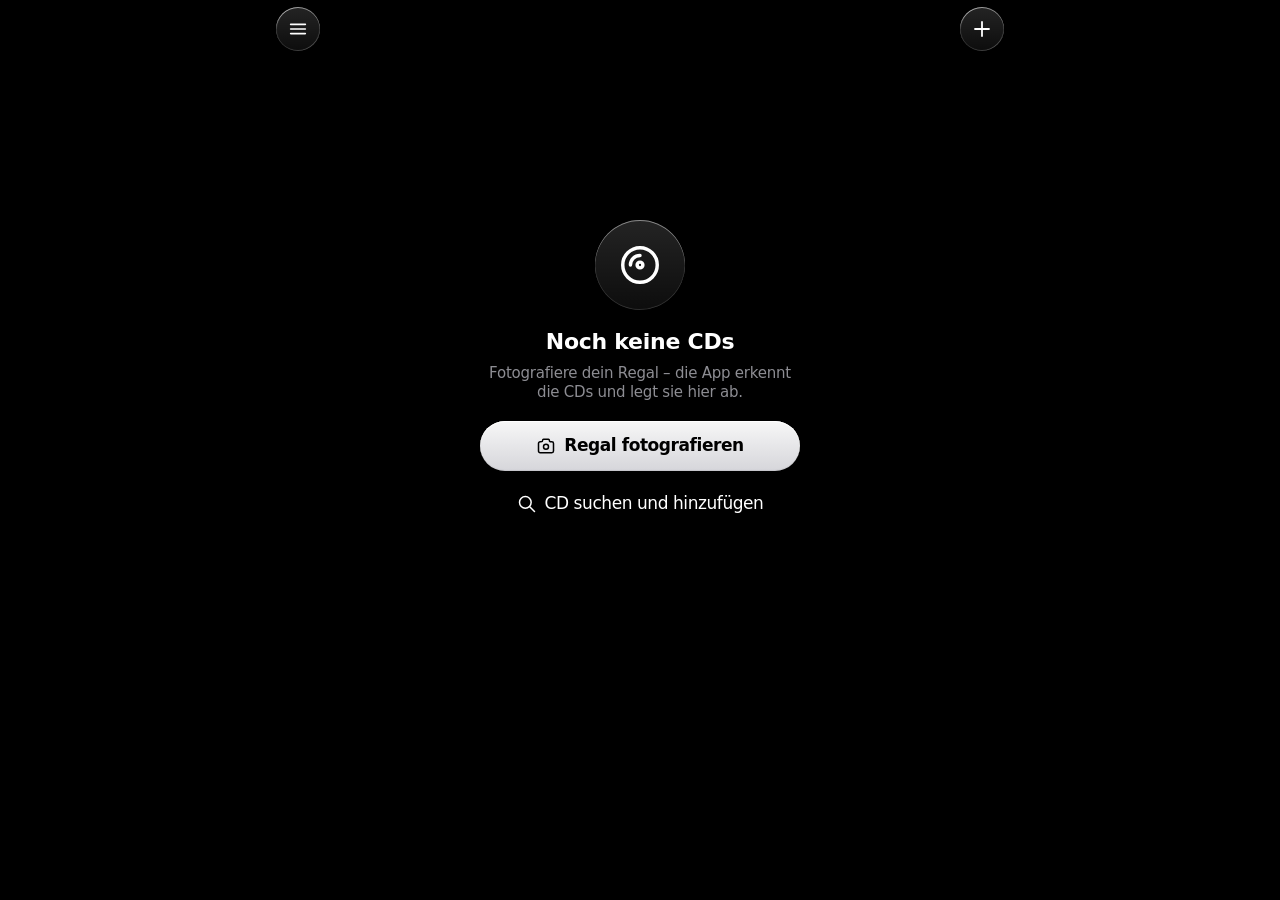
==== commit 3bcb84f1: "Version 2.7.0: Alben als 3D-CD-Hüllen (aufklappbar, Booklet, echte Rückseiten), Einstellungen für Hü" ====
--- a/index.html
+++ b/index.html
@@ -14,6 +14,7 @@
   <link rel="icon" type="image/png" href="icons/icon-192.png">
   <link rel="manifest" href="manifest.webmanifest">
   <link rel="stylesheet" href="css/style.css">
+  <link rel="stylesheet" href="css/jewel.css">
   <script type="module" src="js/app.js"></script>
 </head>
 <body>
--- a/css/style.css
+++ b/css/style.css
@@ -655,17 +655,16 @@
    ========================================================= */
 .cf-stage {
   position: relative; margin: 0 -16px;
-  height: calc(100vh - var(--safe-top) - var(--safe-bottom) - 190px);
-  height: calc(100svh - var(--safe-top) - var(--safe-bottom) - 190px);
+  height: calc(100vh - var(--safe-top) - var(--safe-bottom) - 150px);
+  height: calc(100svh - var(--safe-top) - var(--safe-bottom) - 150px);
   min-height: 300px; max-height: 640px;
-  perspective: 820px; perspective-origin: 50% 40%;
+  --s: 200px; perspective: 820px; perspective-origin: 50% 40%;
   overflow: hidden; touch-action: none;
   -webkit-user-select: none; user-select: none;
 }
+/* jede Hülle sitzt als 3D-Gruppe in der Mitte; Größe --s setzt das Skript (siehe css/jewel.css) */
 .cf-item {
-  position: absolute; left: 50%; top: 40%;
-  width: var(--cf, 240px); height: var(--cf, 240px);
-  margin: calc(var(--cf, 240px) / -2) 0 0 calc(var(--cf, 240px) / -2);
+  position: absolute; left: 50%; top: 42%; width: 0; height: 0;
   transform-style: preserve-3d; cursor: pointer;
 }
 .cf-card {
@@ -680,8 +679,32 @@
 .cf-cover {
   width: 100%; height: 100%; aspect-ratio: auto; border-radius: 3px;
   box-shadow: none;
-  /* Spiegelung auf dem „Glasboden“, wie bei Cover Flow auf dem iPod */
-  -webkit-box-reflect: below 2px linear-gradient(transparent 62%, rgba(255, 255, 255, 0.26));
+}
+/* Spiegelung auf dem „Glasboden“ wie bei Cover Flow auf dem iPod:
+   ein gespiegeltes Bild mit deckendem Schwarz-Verlauf – Spiegelungen weiter vorne
+   verdecken die dahinter, statt durchzuscheinen */
+.cf-reflect {
+  position: absolute; left: 0; right: 0; top: calc(100% + 2px); height: 48%;
+  overflow: hidden; background: #000; pointer-events: none;
+}
+.cf-reflect-inner { position: absolute; left: 0; right: 0; top: 0; height: 208.34%; transform: scaleY(-1); }
+.cf-reflect .cf-cover::after { display: none; }
+.cf-reflect::after {
+  content: ""; position: absolute; inset: 0;
+  background: linear-gradient(to bottom, rgba(0, 0, 0, 0.62) 0%, rgba(0, 0, 0, 0.9) 50%, #000 85%);
+}
+/* Interpreten-Karte: Logo bzw. Name als Schriftzug auf dunklem Grund */
+.artist-card {
+  display: flex; align-items: center; justify-content: center;
+  background: linear-gradient(160deg, #2c2c2e 0%, #141416 60%, #0b0b0c 100%);
+}
+.artist-card .artist-logo { position: static; width: 82%; height: 82%; object-fit: contain; }
+.artist-card.thumb .artist-logo { width: 88%; height: 88%; }
+.artist-card.text { padding: 10%; }
+.artist-name {
+  font: 700 calc(var(--cf, 240px) * 0.12) / 1.05 -apple-system, BlinkMacSystemFont, "SF Pro Display", "Segoe UI", system-ui, sans-serif;
+  letter-spacing: -0.02em; color: #fff; text-align: center; word-break: break-word;
+  display: -webkit-box; -webkit-line-clamp: 3; -webkit-box-orient: vertical; overflow: hidden;
 }
 .cf-cover img { -webkit-user-drag: none; pointer-events: none; }
 .cf-cover .ph { font-size: 15px; padding: 12px; }
@@ -759,7 +782,9 @@
 body.flow-page #view { padding-bottom: calc(var(--safe-bottom) + 12px); }
 body.flow-page { overscroll-behavior: none; }
 .flow-empty { padding-top: 18vh; }
-.cf-item.missing .cf-cover { filter: grayscale(1) brightness(0.75); opacity: 0.55; }
+/* fehlende Alben: grau und dunkel, aber deckend (sonst scheinen Spiegelungen durch) */
+.cf-item.missing .cf-front { filter: grayscale(1) brightness(0.5); }
+body.flow-page::before { display: none; } /* reines Schwarz wie beim iPod */
 .cf-info { margin-top: 0; }
 .cf-title { font-size: 20px; font-weight: 600; letter-spacing: -0.45px; }
 .cf-round {
@@ -771,6 +796,96 @@
 .cf-round.on svg { fill: currentColor; }
 .cf-back-head { gap: 8px; }
 
+/* =========================================================
+   Spotify: antippbare Titel, Verbindungs-Code, Hilfe
+   ========================================================= */
+.tracks li[data-action] { cursor: pointer; border-radius: 8px; }
+.tracks li[data-action]:active { background: var(--fill); }
+.code-box {
+  width: 100%; min-height: 96px; margin: 14px 0 12px; padding: 12px 14px; resize: none;
+  border: 0; border-radius: 16px; background: var(--fill); color: var(--text);
+  font: 13px/1.35 ui-monospace, "SF Mono", Menlo, monospace; word-break: break-all;
+}
+.inline-link { color: var(--text); text-decoration: underline; text-underline-offset: 2px; }
+.help { color: var(--muted); font-size: 15px; letter-spacing: -0.23px; }
+.help ol { padding-left: 20px; margin: 12px 0 0; }
+.help li { margin: 10px 0; }
+.help b, .help i { color: var(--text); }
+.help code { display: inline-block; margin-top: 6px; padding: 6px 10px; border-radius: 10px; background: var(--fill); color: var(--text); font: 13px ui-monospace, "SF Mono", Menlo, monospace; word-break: break-all; }
+
+/* =========================================================
+   Interpretenbilder (Spotify) und Mini-Player
+   ========================================================= */
+.artist-photo { background: #1c1c1e; }
+.artist-photo img { object-fit: cover; }
+.cover.thumb.round { border-radius: 50%; }
+.cf-stage.with-np {
+  height: calc(100vh - var(--safe-top) - var(--safe-bottom) - 290px);
+  height: calc(100svh - var(--safe-top) - var(--safe-bottom) - 290px);
+  min-height: 260px;
+}
+/* Steuerung groß und mittig; „Läuft gerade“ nur, wenn ein anderes Album läuft */
+.np { display: flex; flex-direction: column; align-items: center; gap: 14px; margin: 10px 0 0; }
+/* „Läuft gerade“ sitzt oben in der Kopfzeile zwischen den runden Knöpfen */
+.cf-area { position: relative; }
+.navbar .nav-title { overflow: visible; }
+.np-now {
+  display: inline-flex; align-items: center; gap: 7px; max-width: min(56vw, 300px);
+  padding: 4px 12px 4px 4px; border-radius: 999px; color: var(--text);
+  background: var(--glass-dark);
+}
+.np-now:active { transform: scale(0.96); }
+.np-now img { width: 30px; height: 30px; border-radius: 50%; object-fit: cover; flex: none; }
+.np-now-text { font-size: 13px; font-weight: 500; letter-spacing: -0.08px; overflow: hidden; text-overflow: ellipsis; white-space: nowrap; }
+.np-now .eq { flex: none; }
+.np-controls { display: flex; align-items: center; justify-content: center; gap: 30px; }
+.np-btn {
+  width: 60px; height: 60px; flex: none; border-radius: 50%;
+  display: flex; align-items: center; justify-content: center; color: var(--text);
+  transition: transform 0.25s var(--spring), background 0.2s;
+}
+.np-btn:active { transform: scale(0.86); background: var(--fill); }
+.np-btn.main {
+  width: 76px; height: 76px; background: var(--glass-white); color: #000;
+  box-shadow: inset 0 1px 0.5px #fff, 0 8px 22px rgba(0, 0, 0, 0.5);
+}
+.np-btn.main .ic { margin-left: 0; }
+
+/* Equalizer-Balken: dezent anzeigen, was gerade läuft (wie in Apple Music) */
+.eq { display: none; align-items: flex-end; gap: 2px; width: 13px; height: 12px; }
+.eq i { display: block; width: 3px; height: 100%; border-radius: 1px; background: currentColor; transform-origin: bottom; animation: eq 0.9s ease-in-out infinite; }
+.eq i:nth-child(2) { animation-delay: -0.3s; animation-duration: 0.75s; }
+.eq i:nth-child(3) { animation-delay: -0.55s; animation-duration: 1.05s; }
+body.np-paused .eq i { animation-play-state: paused; transform: scaleY(0.35); }
+@keyframes eq { 0%, 100% { transform: scaleY(0.3); } 50% { transform: scaleY(1); } }
+.np-now .eq { display: inline-flex; }
+.cf-title { display: flex; align-items: center; justify-content: center; gap: 8px; }
+.cf-title-text { min-width: 0; overflow: hidden; text-overflow: ellipsis; white-space: nowrap; }
+.cf-sub { display: flex; align-items: center; justify-content: center; gap: 7px; }
+.cf-sub-text { min-width: 0; overflow: hidden; text-overflow: ellipsis; white-space: nowrap; }
+.cf-sub.playing { color: var(--text); }
+.cf-sub.playing .eq { display: inline-flex; }
+.tracks .tn b { font-weight: inherit; }
+.tracks li.playing .tn b { display: none; }
+.tracks li.playing .tn .eq { display: inline-flex; }
+.tracks li.playing .tt { font-weight: 600; }
+
+/* Lautstärke wie in iOS: schmale Leiste, links leise, rechts laut */
+.np-vol { display: flex; align-items: center; gap: 12px; width: min(100%, 340px); height: 28px; color: var(--muted); }
+.np-vol-ic { display: flex; flex: none; }
+.np-range {
+  -webkit-appearance: none; appearance: none; flex: 1; min-width: 0; height: 6px; border-radius: 3px; margin: 0;
+  background: linear-gradient(90deg, rgba(255, 255, 255, 0.92) var(--v, 50%), rgba(120, 120, 128, 0.42) var(--v, 50%));
+}
+.np-range::-webkit-slider-thumb {
+  -webkit-appearance: none; width: 22px; height: 22px; border-radius: 50%; background: #fff;
+  box-shadow: 0 2px 8px rgba(0, 0, 0, 0.45);
+}
+.np-range::-moz-range-thumb { width: 22px; height: 22px; border: 0; border-radius: 50%; background: #fff; }
+.np-vol-hint { flex: 1; text-align: center; font-size: 13px; letter-spacing: -0.08px; color: var(--faint); }
+.np-vol.off .np-range, .np-vol.off .np-vol-ic { display: none; }
+
+
 @media (prefers-reduced-motion: reduce) {
   *, *::before, *::after { transition-duration: 0.01ms !important; animation-duration: 0.01ms !important; }
 }
--- a/css/jewel.css
+++ b/css/jewel.css
@@ -0,0 +1,321 @@
+/* =========================================================
+   CD-Hülle (Jewel Case) in 3D – gehört zu js/jewel.js
+   Maße wie im Original: 142 × 125 × 10,4 mm. --s (Höhe) kommt von der Bühne.
+   ========================================================= */
+:root { --sk: .9; }
+/* ============ Jewel Case – Maße wie im Original: 142 × 125 × 10,4 mm ============ */
+/* --b: Rundung der senkrechten Kanten, --e: Überlappung der Flächen, --L: Tiefe des Deckels */
+.jc { --w: calc(var(--s) * 1.136); --t: calc(var(--s) * 0.083); --b: calc(var(--t) * 0.14); --e: .75px; --L: calc(var(--t) * 0.25);
+  --sw: calc(var(--t) - var(--L) - var(--b)); --lw: calc(var(--L) - var(--b)); --bh: calc(var(--t) - var(--L));
+  position: absolute; width: var(--w); height: var(--s); left: calc(var(--w) / -2); top: calc(var(--s) / -2);
+  transform-style: preserve-3d; transition: transform .7s cubic-bezier(.3,1.1,.4,1); }
+.face { position: absolute; top: 0; height: 100%; -webkit-backface-visibility: hidden; backface-visibility: hidden; }
+.front, .back, .linner, .bframe, .trayp, .floor { left: calc(var(--b) - var(--e)); width: calc(100% - 2 * var(--b) + 2 * var(--e)); }
+.front { transform: translateZ(calc(var(--t) / 2)); }
+.back { transform: rotateY(180deg) translateZ(calc(var(--t) / 2)); }
+
+/* Deckel als eigene Gruppe – dreht sich am Scharnier (linke Kante) auf */
+.lidg { position: absolute; left: 0; top: 0; width: 100%; height: 100%; transform-style: preserve-3d;
+  transform-origin: 0 50% calc(var(--t) / 2 - var(--L) / 2); transition: transform .95s cubic-bezier(.35,.85,.3,1); }
+.cf-item.open .lidg { transform: rotateY(-178deg); }
+/* Innenteile nur, wenn die Hülle offen ist (spart Rechenarbeit) */
+.cf-item:not(.inner) .disc, .cf-item:not(.inner) .linner, .cf-item:not(.inner) .bframe { display: none; }
+
+/* gerundete Kanten als schmale Schrägflächen */
+.bev { width: calc(var(--b) * 1.4142 + 2 * var(--e)); }
+.bev.fl, .bev.bl { left: calc(var(--b) * -0.2071 - var(--e)); }
+.bev.fr, .bev.br { left: calc(100% - var(--b) * 1.2071 - var(--e)); }
+.bev.fl { transform: translateZ(calc((var(--t) - var(--b)) / 2)) rotateY(-45deg); background: linear-gradient(90deg, #19191b, #222225 55%, #1c1c1e); }
+.bev.bl { transform: translateZ(calc((var(--b) - var(--t)) / 2)) rotateY(-135deg);
+  background: linear-gradient(90deg, rgba(255,255,255,.16), rgba(255,255,255,.32) 50%, rgba(255,255,255,.12)), #232327; }
+.bev.fr { transform: translateZ(calc((var(--t) - var(--b)) / 2)) rotateY(45deg);
+  background: linear-gradient(90deg, rgba(255,255,255,.24), rgba(255,255,255,var(--bvr, .2)) 45%, rgba(255,255,255,.1)), #1d1d21; }
+.bev.br { transform: translateZ(calc((var(--b) - var(--t)) / 2)) rotateY(135deg);
+  background: linear-gradient(90deg, rgba(255,255,255,.12), rgba(255,255,255,.32) 50%, rgba(255,255,255,.16)), #232327; }
+
+/* Seiten: Unterteil (hinten) und Deckel (vorne) getrennt, damit der Deckel aufklappen kann */
+.side-l, .side-r { width: calc(var(--sw) + 2 * var(--e)); }
+.side-l { left: calc(var(--sw) / -2 - var(--e)); transform: translateZ(calc((var(--b) - var(--L)) / 2)) rotateY(-90deg); }
+.side-r { left: calc(100% - var(--sw) / 2 - var(--e)); transform: translateZ(calc((var(--b) - var(--L)) / 2)) rotateY(90deg); }
+.lside-l, .lside-r { width: calc(var(--lw) + 2 * var(--e)); }
+.lside-l { left: calc(var(--lw) / -2 - var(--e)); transform: translateZ(calc(var(--t) / 2 - (var(--L) + var(--b)) / 2)) rotateY(-90deg); }
+.lside-r { left: calc(100% - var(--lw) / 2 - var(--e)); transform: translateZ(calc(var(--t) / 2 - (var(--L) + var(--b)) / 2)) rotateY(90deg); }
+/* Ober- und Unterkante, ebenfalls Unterteil + Deckel */
+.face.top-f, .face.bot-f { left: 0; width: 100%; height: var(--bh); }
+.face.top-f { top: calc(var(--bh) / -2); transform: translateZ(calc(var(--L) / -2)) rotateX(90deg);
+  clip-path: polygon(var(--b) 0, calc(100% - var(--b)) 0, 100% var(--b), 100% 100%, 0 100%, 0 var(--b)); }
+.face.bot-f { top: calc(var(--s) - var(--bh) / 2); transform: translateZ(calc(var(--L) / -2)) rotateX(-90deg);
+  clip-path: polygon(0 0, 100% 0, 100% calc(100% - var(--b)), calc(100% - var(--b)) 100%, var(--b) 100%, 0 calc(100% - var(--b))); }
+.face.ltop, .face.lbot { left: 0; width: 100%; height: var(--L); }
+.face.ltop { top: calc(var(--L) / -2); transform: translateZ(calc(var(--t) / 2 - var(--L) / 2)) rotateX(90deg);
+  clip-path: polygon(0 0, 100% 0, 100% calc(100% - var(--b)), calc(100% - var(--b)) 100%, var(--b) 100%, 0 calc(100% - var(--b)));
+  background: linear-gradient(0deg, rgba(255,255,255,.45) 0 1px, rgba(255,255,255,.2) 1px, rgba(255,255,255,.12) 85%, #000 85%), #2b2b30; }
+.face.lbot { top: calc(var(--s) - var(--L) / 2); transform: translateZ(calc(var(--t) / 2 - var(--L) / 2)) rotateX(-90deg);
+  clip-path: polygon(var(--b) 0, calc(100% - var(--b)) 0, 100% var(--b), 100% 100%, 0 100%, 0 var(--b));
+  background: linear-gradient(180deg, rgba(255,255,255,.4) 0 1px, rgba(255,255,255,.16) 1px, rgba(255,255,255,.1) 85%, #000 85%), #26262b; }
+/* Ober-/Unterkante (nach Foto): glatter klarer Streifen, geriffelt, zwei Aussparungen, runder Scharnier-Zapfen */
+.top-f, .bot-f { background: #1b1b1f; overflow: hidden; }
+.eb { position: absolute; left: 0; right: 0; height: 24%; background: linear-gradient(180deg, rgba(255,255,255,.45) 0 1px, rgba(255,255,255,.18) 1px, rgba(255,255,255,.1)), #2a2a2f; }
+.top-f .eb { top: 0; } .bot-f .eb { bottom: 0; transform: scaleY(-1); }
+.ribz { position: absolute; left: 0; right: 0; background: repeating-linear-gradient(90deg, rgba(255,255,255,.24) 0 1px, rgba(255,255,255,.06) 1px 2px, rgba(0,0,0,0) 2px 3px), #222226; }
+.top-f .ribz { top: 24%; bottom: 0; } .bot-f .ribz { top: 0; bottom: 24%; }
+.notch { position: absolute; height: 42%; background: repeating-linear-gradient(180deg, rgba(255,255,255,.3) 0 1px, rgba(0,0,0,.45) 1px 3px), #141417;
+  box-shadow: inset 0 0 0 .5px rgba(255,255,255,.3); }
+.top-f .notch { top: 40%; } .bot-f .notch { top: 18%; }
+.notch.n1 { left: 14%; width: 7%; } .notch.n2 { left: 73%; width: 6%; }
+.pivot { position: absolute; left: 3%; width: 9%; height: 72%; background: repeating-linear-gradient(180deg, rgba(255,255,255,.26) 0 1px, rgba(0,0,0,.4) 1px 3px), #131316; }
+.top-f .pivot { top: 24%; border-radius: 0 0 50% 50% / 0 0 100% 100%; } .bot-f .pivot { top: 4%; border-radius: 50% 50% 0 0 / 100% 100% 0 0; }
+
+/* ---------- Deckel außen: klares Plastik, darunter das Booklet ---------- */
+.lid { position: absolute; inset: 0; overflow: hidden; border-radius: 1px; }
+.rim-t, .rim-b { position: absolute; left: 0; right: 0; height: 2%; }
+.rim-t { top: 0; background: linear-gradient(180deg, rgba(255,255,255,.5) 0 1px, rgba(255,255,255,.14) 1px, rgba(255,255,255,.22) 40%, rgba(0,0,0,.6) 72%, rgba(255,255,255,.1) 86%, rgba(255,255,255,0)); }
+.rim-b { bottom: 0; background: linear-gradient(0deg, rgba(255,255,255,.5) 0 1px, rgba(255,255,255,.14) 1px, rgba(255,255,255,.22) 40%, rgba(0,0,0,.6) 72%, rgba(255,255,255,.1) 86%, rgba(255,255,255,0)); }
+.rim-l { position: absolute; left: 0; top: 0; bottom: 0; width: .6%; background: linear-gradient(90deg, rgba(255,255,255,.45), rgba(255,255,255,.1)); }
+.rim-r { position: absolute; right: 0; top: 0; bottom: 0; width: 3.6%;
+  background: linear-gradient(90deg, rgba(0,0,0,var(--tdark, .85)) 0 22%, rgba(255,255,255,.08) 22%, rgba(255,255,255,var(--lip, .35)) 42%, rgba(255,255,255,.1) 60%,
+    rgba(0,0,0,.75) 60% 70%, rgba(255,255,255,.12) 70%, rgba(255,255,255,.42) 100%), rgba(18,18,20,var(--rimA, .85)); }
+.step { position: absolute; left: 8.4%; width: 1.1%; top: 0; bottom: 0;
+  background: linear-gradient(90deg, rgba(255,255,255,.06), rgba(255,255,255,.32) 25%, rgba(0,0,0,.4) 45%, rgba(255,255,255,.24) 65%, rgba(255,255,255,.03)); }
+.booklet { position: absolute; top: 2%; bottom: 2%; right: 3.6%; aspect-ratio: 1; background: #1c1c1e center/cover no-repeat;
+  box-shadow: 0 0 0 .5px rgba(0,0,0,.7), 0 1px 3px rgba(0,0,0,.7);
+  transform: translate(var(--ox, 0), var(--oy, 0)) rotate(var(--rot, 0deg)); }
+.booklet::after { content: ""; position: absolute; inset: 0;
+  background: linear-gradient(165deg, rgba(255,255,255,.06), rgba(255,255,255,0) 35%, rgba(0,0,0,.05) 70%, rgba(0,0,0,.13)),
+    linear-gradient(90deg, rgba(0,0,0,.22), rgba(0,0,0,0) 2.5%);
+  box-shadow: inset 0 1px 0 rgba(255,255,255,.12); }
+.ring { position: absolute; right: 2.75%; width: 1.7%; aspect-ratio: 1; border-radius: 50%; margin-top: -.85%;
+  border: 1.5px solid rgba(225,225,232,.8); background: rgba(255,255,255,.1); box-shadow: 0 0 2px rgba(0,0,0,.7), inset 0 0 1px rgba(0,0,0,.6); }
+.ring.a { top: 40%; } .ring.b { top: 76%; }
+.lid::after { content: ""; position: absolute; inset: 0; border-radius: inherit; box-shadow: inset 0 0 0 1px rgba(255,255,255,.3); pointer-events: none; }
+/* Glanzschicht des klaren Plastiks – bei der klassischen Hülle nicht über dem matten Rand */
+.gloss { position: absolute; top: 0; bottom: 0; left: 8.4%; right: 0; overflow: hidden; pointer-events: none; }
+.gloss.bk { left: 0; right: 0; }
+.sheen { position: absolute; inset: 0;
+  background: linear-gradient(112deg, rgba(255,255,255,0) 30%, rgba(255,255,255,.15) 43%, rgba(255,255,255,.055) 49%, rgba(255,255,255,0) 57%);
+  background-size: 320% 100%; background-position: var(--sx, 50%) 0; }
+.uneven { position: absolute; inset: 0;
+  background: radial-gradient(150% 70% at var(--ux, 50%) 118%, rgba(255,255,255,0) 60%, rgba(255,255,255,.075) 65%, rgba(255,255,255,0) 71%); }
+.scratch { position: absolute; inset: 0; background-size: 340px 340px; background-position: var(--tx, 0) var(--ty, 0); opacity: var(--sk, .9);
+  -webkit-mask-image: radial-gradient(circle at var(--lx, 30%) var(--ly, 22%), #000 0%, rgba(0,0,0,.7) 26%, rgba(0,0,0,.2) 55%, rgba(0,0,0,.1) 100%);
+  mask-image: radial-gradient(circle at var(--lx, 30%) var(--ly, 22%), #000 0%, rgba(0,0,0,.7) 26%, rgba(0,0,0,.2) 55%, rgba(0,0,0,.1) 100%); }
+.wear { position: absolute; inset: 0; background-size: 100% 100%; opacity: var(--sk, .9);
+  -webkit-mask-image: radial-gradient(circle at var(--lx, 30%) var(--ly, 22%), #000 0%, rgba(0,0,0,.75) 30%, rgba(0,0,0,.32) 62%, rgba(0,0,0,.24) 100%);
+  mask-image: radial-gradient(circle at var(--lx, 30%) var(--ly, 22%), #000 0%, rgba(0,0,0,.75) 30%, rgba(0,0,0,.32) 62%, rgba(0,0,0,.24) 100%); }
+.crack { position: absolute; inset: 0; width: 100%; height: 100%; opacity: min(1, calc(var(--sk, .9) + .3)); }
+.crack path { fill: none; stroke: rgba(255,255,255,.55); stroke-width: .8px; vector-effect: non-scaling-stroke; stroke-linejoin: round; stroke-linecap: round; }
+.spot { position: absolute; inset: 0;
+  background: radial-gradient(circle at var(--lx, 30%) var(--ly, 22%), rgba(255,255,255,.2), rgba(255,255,255,.05) 22%, rgba(255,255,255,0) 42%); }
+
+/* ---------- Deckel innen (sieht man aufgeklappt): Rückseite des Booklets, Klammern, klarer Rahmen ---------- */
+.linner { transform: translateZ(calc(var(--t) / 2 - var(--L))) rotateY(180deg); overflow: hidden; border-radius: 1px;
+  background: rgba(255,255,255,.035); box-shadow: inset 0 0 0 1px rgba(255,255,255,.32), inset 0 0 0 calc(var(--s) * .014) rgba(255,255,255,.06); }
+.bpage { position: absolute; left: 3.6%; top: 2%; bottom: 2%; aspect-ratio: 1; box-shadow: 0 0 0 .5px rgba(0,0,0,.6), 0 1px 3px rgba(0,0,0,.6);
+  background: linear-gradient(rgba(0,0,0,.35), rgba(0,0,0,.35)), var(--img) 50% 50% / cover no-repeat, #ccc; }
+.jc.has-bpage .bpage { background: var(--bpage) var(--bpp, 50% 50%) / var(--bps, cover) no-repeat, #ddd; }
+.lin-hinge { position: absolute; right: 0; top: 0; bottom: 0; width: 8.4%;
+  background: linear-gradient(270deg, rgba(255,255,255,.22), rgba(255,255,255,.05) 35%, rgba(255,255,255,.12) 70%, rgba(255,255,255,.3));
+  box-shadow: inset 1px 0 0 rgba(255,255,255,.35); }
+.clip { position: absolute; width: 7%; aspect-ratio: 2; background: rgba(255,255,255,.16); box-shadow: inset 0 0 0 1px rgba(255,255,255,.45); }
+.clip.t { top: 0; border-radius: 0 0 999px 999px; } .clip.b { bottom: 0; border-radius: 999px 999px 0 0; }
+.clip.x1 { left: 18%; } .clip.x2 { left: 70%; }
+.lin-sheen { position: absolute; inset: 0;
+  background: linear-gradient(120deg, rgba(255,255,255,0) 35%, rgba(255,255,255,.1) 45%, rgba(255,255,255,0) 55%); }
+
+/* ---------- Unterteil innen: oberer Rand, Träger, CD, Einleger (mit echter Tiefe) ---------- */
+.bframe { transform: translateZ(calc(var(--t) / 2 - var(--L) - .5px)); border-radius: 1px;
+  box-shadow: inset 0 0 0 1px rgba(255,255,255,.3), inset 0 0 0 calc(var(--s) * .016) rgba(255,255,255,.07), inset 0 0 0 calc(var(--s) * .016 + 1px) rgba(255,255,255,.2); }
+/* Träger (Tray): klassisch schwarz, bei klaren Hüllen durchsichtig */
+.trayp { transform: translateZ(calc(var(--t) * -0.12)); overflow: hidden; background: radial-gradient(120% 90% at 30% 20%, #19191b, #0a0a0b 70%); }
+.tp-ribs { position: absolute; left: .6%; top: 1.2%; bottom: 1.2%; width: 7.8%; border-radius: calc(var(--s) * .008);
+  background: repeating-linear-gradient(90deg, rgba(255,255,255,.05) 0 1px, rgba(0,0,0,.12) 1px 2px, rgba(0,0,0,0) 2px 3px), linear-gradient(90deg, #232326, #1b1b1d 60%, #1f1f22);
+  box-shadow: inset -1px 0 0 rgba(0,0,0,.65); }
+.recess { position: absolute; left: 10.25%; width: 87.5%; aspect-ratio: 1; top: 50%; transform: translateY(-50%); border-radius: 50%;
+  background: radial-gradient(circle, #0e0e10 60%, #131316); box-shadow: inset 0 0 0 1px rgba(255,255,255,.07), inset 0 0 calc(var(--s) * .03) rgba(0,0,0,.9); }
+.fn { position: absolute; left: 49%; width: 10%; aspect-ratio: 2; background: #050506; box-shadow: inset 0 0 0 1px rgba(255,255,255,.12); }
+.fn.t { top: 0; border-radius: 0 0 999px 999px; } .fn.b { bottom: 0; border-radius: 999px 999px 0 0; }
+.hub { position: absolute; left: 45%; width: 18%; aspect-ratio: 1; top: 50%; transform: translateY(-50%); border-radius: 50%;
+  background: repeating-conic-gradient(#222226 0 9deg, #0b0b0c 9deg 18deg);
+  -webkit-mask-image: radial-gradient(circle, transparent 0 27%, #000 28%); mask-image: radial-gradient(circle, transparent 0 27%, #000 28%); }
+/* Boden mit dem Einleger (Innenseite) – liegt ganz unten, deshalb sieht man ihn mit Tiefe durch das Plastik */
+.floor { transform: translateZ(calc(var(--t) * -0.44)); overflow: hidden; background: #0a0a0b; }
+body:not(.jc-clear) .floor { display: none; }
+/* die CD: 120 mm, liegt auf dem Träger */
+.face.disc { left: 11.75%; top: 2%; width: 84.5%; height: auto; aspect-ratio: 1; border-radius: 50%; transform: translateZ(calc(var(--t) * -0.06));
+  background: radial-gradient(circle, rgba(255,255,255,.55) 0 19%, rgba(150,155,165,.9) 19.5% 21%, transparent 21.5%),
+    conic-gradient(from 30deg, #b9bcc4, #eceef2, #a3a7b0, #dfe1e7, #9ca0aa, #f0f1f4, #b9bcc4);
+  -webkit-mask-image: radial-gradient(circle, transparent 0 6.25%, #000 6.4%); mask-image: radial-gradient(circle, transparent 0 6.25%, #000 6.4%);
+  box-shadow: 0 1px 4px rgba(0,0,0,.6); }
+.jc.has-medium .face.disc { background: var(--medium) 50% 50% / cover no-repeat, #c8cbd1; }
+.disc::after { content: ""; position: absolute; inset: 0; border-radius: 50%; box-shadow: inset 0 0 0 1px rgba(255,255,255,.4);
+  background: conic-gradient(from var(--da, 0deg), rgba(255,255,255,0), rgba(160,220,255,.14), rgba(255,255,255,.2), rgba(255,210,150,.12), rgba(255,255,255,0) 55%); }
+
+/* ---------- Innenwände: von innen sieht man die Rückseite der Einleger-Rücken (klar) bzw. den schwarzen Träger (klassisch) ---------- */
+.iwall { --iw: calc(var(--t) * 0.69); background: linear-gradient(90deg, #151517, #0b0b0c); }
+.face.iwall-l, .face.iwall-r { width: var(--iw); }
+.iwall-l { left: calc(var(--b) - var(--iw) / 2); transform: translateZ(calc(var(--t) * -0.095)) rotateY(90deg); }
+.iwall-r { left: calc(100% - var(--b) - var(--iw) / 2); transform: translateZ(calc(var(--t) * -0.095)) rotateY(-90deg); }
+.face.iwall-t, .face.iwall-b { left: 0; width: 100%; height: var(--iw); }
+.iwall-t { top: calc(1px - var(--iw) / 2); transform: translateZ(calc(var(--t) * -0.095)) rotateX(-90deg); }
+.iwall-b { top: calc(var(--s) - 1px - var(--iw) / 2); transform: translateZ(calc(var(--t) * -0.095)) rotateX(90deg); }
+body.jc-clear .iwall-l, body.jc-clear .iwall-r { background: linear-gradient(rgba(0,0,0,.25), rgba(0,0,0,.25)), var(--img) 0% 55% / 520% auto no-repeat, #2a2a2e; }
+/* echte Innenseite: die äußeren Streifen des Tray-Fotos sind genau die Innenseiten der Rücken */
+body.jc-clear .jc.has-tspine .iwall-l { background: linear-gradient(rgba(0,0,0,.15), rgba(0,0,0,.15)), var(--tray) 0% 50% / var(--tsw) 94.4% no-repeat, #2a2a2e; }
+body.jc-clear .jc.has-tspine .iwall-r { background: linear-gradient(rgba(0,0,0,.15), rgba(0,0,0,.15)), var(--tray) 100% 50% / var(--tsw) 94.4% no-repeat, #2a2a2e; }
+body.jc-clear .iwall-t, body.jc-clear .iwall-b { background: linear-gradient(180deg, rgba(255,255,255,.18), rgba(255,255,255,.06)), #26262b; }
+/* Innenwände des Deckels */
+.face.liw { width: var(--lw); background: linear-gradient(90deg, rgba(255,255,255,.2), rgba(255,255,255,.06)), #1b1b1f; }
+.liw-l { left: calc(var(--b) - var(--lw) / 2); transform: translateZ(calc(var(--t) / 2 - (var(--L) + var(--b)) / 2)) rotateY(90deg); }
+.liw-r { left: calc(100% - var(--b) - var(--lw) / 2); transform: translateZ(calc(var(--t) / 2 - (var(--L) + var(--b)) / 2)) rotateY(-90deg); }
+
+/* ---------- Seiten: Bodenplatte, Rücken des Einlegers, Schlitz, Deckelkante ---------- */
+.side { overflow: hidden; background: #0d0d0e; }
+.side .inlay { position: absolute; top: 2.4%; bottom: 2.4%; display: flex; align-items: center; justify-content: center; overflow: hidden;
+  background: var(--img) 0 50% / auto 100% no-repeat, #2c2c2e; }
+.side-l .inlay { left: 21%; right: 2.5%; }
+.side-r .inlay { left: 2.5%; right: 23%; background-position: 100% 50%; }
+.side .plate { position: absolute; top: 0; bottom: 0; }
+.side-l .plate { left: 0; width: 21%; background: linear-gradient(90deg, rgba(255,255,255,.5) 0 1px, rgba(255,255,255,.16) 1px, rgba(255,255,255,.26) 55%, rgba(255,255,255,.08)), #26262b; }
+.side-r .plate { right: 0; width: 23%; background: linear-gradient(270deg, rgba(255,255,255,.5) 0 1px, rgba(255,255,255,.16) 1px, rgba(255,255,255,.26) 55%, rgba(255,255,255,.08)), #26262b; }
+.cap { position: absolute; left: 0; right: 0; height: 2.4%;
+  background: linear-gradient(180deg, rgba(255,255,255,.45) 0 1px, rgba(255,255,255,.14) 1px, rgba(255,255,255,.24) 60%, rgba(0,0,0,.5)), #2a2a2f; }
+.cap.t { top: 0; } .cap.b { bottom: 0; transform: scaleY(-1); }
+.spine { writing-mode: vertical-rl; transform: rotate(180deg); font-size: calc(var(--t) * .34); font-weight: 700; letter-spacing: .08em;
+  color: #fff; text-shadow: 0 0 2px rgba(0,0,0,.95), 0 0 5px rgba(0,0,0,.6); white-space: nowrap; text-transform: uppercase; }
+.spine.r { transform: none; }
+/* Schlitz zwischen Deckel und Unterteil – hier öffnet man die Hülle */
+.side .seam { position: absolute; top: 0; bottom: 0; width: 1.5px; background: #000; }
+.side-l .seam { right: 0; box-shadow: -1px 0 0 rgba(255,255,255,.3); }
+.side-r .seam { left: 0; box-shadow: 1px 0 0 rgba(255,255,255,.38); }
+.side .wall { position: absolute; inset: 0; pointer-events: none;
+  background: linear-gradient(90deg, rgba(255,255,255,.16), rgba(255,255,255,0) 7%, rgba(255,255,255,0) 93%, rgba(255,255,255,.12)),
+    linear-gradient(180deg, rgba(255,255,255,.1), rgba(255,255,255,0) 4%, rgba(255,255,255,0) 96%, rgba(255,255,255,.08)),
+    linear-gradient(180deg, rgba(255,255,255,0) 15%, rgba(255,255,255,var(--sl, .06)) 50%, rgba(255,255,255,0) 85%);
+  box-shadow: inset 0 0 0 .5px rgba(255,255,255,.18); }
+.side .wall::after { content: ""; position: absolute; inset: 0; background: var(--tex) 0 0 / 150px 150px; opacity: calc(var(--sk, .9) * .5); }
+/* Deckel-Seiten: Scharnier-Seite matt schwarz, Öffnungs-Seite klare Kante mit Glanz */
+.lside { overflow: hidden; }
+.lside-l { background: repeating-linear-gradient(270deg, rgba(255,255,255,.04) 0 1px, rgba(0,0,0,0) 1px 3px), linear-gradient(270deg, #222225, #1a1a1c 60%, #1f1f21); }
+.lside-r { background: linear-gradient(90deg, rgba(255,255,255,.5) 0 1px, rgba(255,255,255,.06) 1px, rgba(255,255,255,var(--lip, .3)) 40%, rgba(255,255,255,.05) 70%, rgba(0,0,0,.5)), #141417; }
+
+/* ---------- Rückseite: Einleger hinter dem klaren Boden ---------- */
+.back { overflow: hidden; border-radius: 1px; background: #0b0b0c; }
+.bk-inlay { position: absolute; left: 1.9%; right: 1.9%; top: 3%; bottom: 3%; overflow: hidden; color: #fff; letter-spacing: 0;
+  background: linear-gradient(180deg, rgba(8,8,10,.6), rgba(8,8,10,.8)), var(--img) 35% 45% / 280% auto no-repeat, #1c1c1e;
+  box-shadow: 0 0 0 .5px rgba(0,0,0,.7), 0 1px 3px rgba(0,0,0,.7); }
+.jc.has-scan .bk-inlay { background: var(--scan) 50% 50% / var(--bks, cover) no-repeat, #1c1c1e; }
+.bk-rim { position: absolute; pointer-events: none; }
+.bk-rim.t, .bk-rim.b { left: 0; right: 0; height: 3%; }
+.bk-rim.t { top: 0; background: linear-gradient(180deg, rgba(255,255,255,.5) 0 1px, rgba(255,255,255,.14) 1px, rgba(255,255,255,.22) 40%, rgba(0,0,0,.6) 72%, rgba(255,255,255,.1) 86%, rgba(255,255,255,0)); }
+.bk-rim.b { bottom: 0; background: linear-gradient(0deg, rgba(255,255,255,.5) 0 1px, rgba(255,255,255,.14) 1px, rgba(255,255,255,.22) 40%, rgba(0,0,0,.6) 72%, rgba(255,255,255,.1) 86%, rgba(255,255,255,0)); }
+.bk-rim.l, .bk-rim.r { top: 0; bottom: 0; width: 1.9%; }
+.bk-rim.l { left: 0; background: linear-gradient(90deg, rgba(255,255,255,.5) 0 1px, rgba(255,255,255,.14) 1px, rgba(255,255,255,.22) 40%, rgba(0,0,0,.6) 72%, rgba(255,255,255,.1) 86%, rgba(255,255,255,0)); }
+.bk-rim.r { right: 0; background: linear-gradient(270deg, rgba(255,255,255,.5) 0 1px, rgba(255,255,255,.14) 1px, rgba(255,255,255,.22) 40%, rgba(0,0,0,.6) 72%, rgba(255,255,255,.1) 86%, rgba(255,255,255,0)); }
+.bk-nub { position: absolute; top: .8%; width: 2.2%; height: 1.1%; border-radius: 1px; background: rgba(255,255,255,.22); box-shadow: inset 0 0 0 .5px rgba(255,255,255,.4); }
+.bk-nub.lo { top: auto; bottom: .8%; }
+.bk-dot { position: absolute; left: .5%; top: 47%; width: .9%; aspect-ratio: 1; border-radius: 50%; background: rgba(255,255,255,.35); }
+.bk-gen { position: absolute; inset: 0; display: flex; flex-direction: column; padding: 5.5% 6% 4%; }
+.jc.has-scan .bk-gen { visibility: hidden; background: rgba(8,8,10,.86); }
+.jc.has-scan.show-list .bk-gen { visibility: visible; }
+.bk-btns { position: absolute; right: 4%; bottom: 5%; display: flex; gap: calc(var(--s) * .025); }
+.bk-btn { width: calc(var(--s) * .1); height: calc(var(--s) * .1); border-radius: 50%; display: flex; align-items: center; justify-content: center; }
+.bk-btn svg { width: 46%; height: 46%; }
+.bk-btn.play { background: #fff; color: #000; box-shadow: 0 1px 4px rgba(0,0,0,.6); }
+.bk-btn.play svg { margin-left: 8%; }
+.bk-btn.list { background: rgba(28,28,30,.88); color: #fff; box-shadow: inset 0 0 0 .5px rgba(255,255,255,.35), 0 1px 4px rgba(0,0,0,.6); }
+.jc:not(.has-scan) .bk-btn.list { display: none; }
+.jc.show-list .bk-btn.list { background: #fff; color: #000; }
+.bk-head { display: flex; align-items: center; gap: 4%; }
+.bk-head div { flex: 1; min-width: 0; display: flex; flex-direction: column; }
+.bk-head small { font-size: calc(var(--s) * .032); font-weight: 600; letter-spacing: .22em; text-transform: uppercase; color: rgba(255,255,255,.7); }
+.bk-head b { font-size: calc(var(--s) * .062); font-weight: 700; line-height: 1.15; white-space: nowrap; overflow: hidden; text-overflow: ellipsis; }
+.bk-foot { display: flex; align-items: flex-end; gap: 5%; font-size: calc(var(--s) * .026); color: rgba(255,255,255,.5); }
+.barcode { display: block; width: calc(var(--s) * .17); height: calc(var(--s) * .075); border: calc(var(--s) * .008) solid #fff;
+  background: repeating-linear-gradient(90deg, #111 0 1px, #fff 1px 2px, #111 2px 4px, #fff 4px 5px, #111 5px 6px, #fff 6px 8px, #111 8px 9px, #fff 9px 11px); }
+/* Rücken aus dem Scan: rechter Streifen = Scharnier-Seite, linker Streifen = Öffnungs-Seite */
+.jc.has-spine .side .inlay { background: var(--scan) 100% 50% / var(--spw) 100% no-repeat, #2c2c2e; }
+.jc.has-spine .side-r .inlay { background-position: 0 50%; }
+.jc.has-spine .spine { display: none; }
+
+/* ---------- Klare Hülle (Clear Tray) ---------- */
+body.jc-clear { --tdark: .3; --rimA: .3; }
+/* Boden: echte Innenseite des Einlegers – sonst eine Textur aus dem Cover */
+body.jc-clear .floor, body.jc-clear .lid.solid { background: linear-gradient(rgba(0,0,0,.2), rgba(0,0,0,.2)), var(--img) 0% 55% / 520% auto no-repeat, #1c1c1e; }
+body.jc-clear .jc.has-tray .floor, body.jc-clear .jc.has-tray .lid.solid { background: linear-gradient(rgba(0,0,0,.1), rgba(0,0,0,.1)), var(--tray) 50% 50% / var(--trs) no-repeat, #0b0b0c; }
+/* Träger durchsichtig: nur feine Kanten, Mulde, Finger-Aussparungen und Rosette aus Klarplastik */
+body.jc-clear .trayp { background: rgba(255,255,255,.035); box-shadow: inset 0 0 0 1px rgba(255,255,255,.12); }
+body.jc-clear .tp-ribs { background: linear-gradient(90deg, rgba(255,255,255,.1), rgba(255,255,255,.03) 30%, rgba(255,255,255,0) 60%, rgba(255,255,255,.06));
+  box-shadow: inset 0 0 0 1px rgba(255,255,255,.14), inset -1px 0 0 rgba(255,255,255,.26); }
+body.jc-clear .recess { background: rgba(255,255,255,.025); box-shadow: inset 0 0 0 1px rgba(255,255,255,.28), 0 0 0 1px rgba(255,255,255,.08); }
+body.jc-clear .fn { background: rgba(255,255,255,.06); box-shadow: inset 0 0 0 1px rgba(255,255,255,.35); }
+body.jc-clear .hub { background: repeating-conic-gradient(rgba(255,255,255,.3) 0 9deg, rgba(255,255,255,.08) 9deg 18deg); }
+body.jc-clear .gloss:not(.bk) { left: 0; }
+body.jc-clear .bev.fl { background: linear-gradient(90deg, rgba(255,255,255,.12), rgba(255,255,255,.3) 55%, rgba(255,255,255,.2)), #232327; }
+body.jc-clear .lside-l { background: linear-gradient(270deg, rgba(255,255,255,.5) 0 1px, rgba(255,255,255,.08) 1px, rgba(255,255,255,var(--lip, .3)) 40%, rgba(255,255,255,.06) 70%, rgba(0,0,0,.4)), #1a1a1e; }
+body.jc-clear .ribz { background: repeating-linear-gradient(90deg, rgba(255,255,255,.3) 0 1px, rgba(255,255,255,.1) 1px 2px, rgba(0,0,0,0) 2px 3px), #34343a; }
+
+/* ---------- Spiegelung auf dem Boden: die geschlossene Hülle gespiegelt ---------- */
+.mirror { position: absolute; left: 0; top: 0; width: 100%; height: 100%; transform-style: preserve-3d; pointer-events: none;
+  transform-origin: 50% 100%; transform: translateY(3px) scaleY(-1); }
+.mirror .core { position: absolute; left: 1px; top: 1px; width: calc(100% - 2px); height: calc(100% - 2px); background: #0a0a0b; }
+.lid.solid { background: radial-gradient(120% 90% at 30% 20%, #19191b, #0a0a0b 70%); }
+.mirror .face::after, .mirror .core::after { content: ""; position: absolute; inset: 0;
+  background: linear-gradient(to top, rgba(0,0,0,.56), rgba(0,0,0,.88) 22%, #000 40%); }
+.mirror { transition: opacity .4s; }
+.cf-item.open .mirror { opacity: 0; }
+
+/* ---------- Booklet zum Durchblättern ---------- */
+/* Einblenden: Hintergrund wird dunkel, das Booklet steigt aus der Hülle nach vorne und richtet sich auf */
+.bv { position: fixed; inset: 0; z-index: 50; background: rgba(0,0,0,.985); display: flex; align-items: center; justify-content: center;
+  touch-action: none; user-select: none; -webkit-user-select: none; perspective: 1400px; opacity: 0; transition: opacity .45s ease; }
+.bv.show { opacity: 1; }
+.bv[hidden] { display: none; }
+.bv-wrap { transform: translateY(26vh) scale(.42) rotateX(38deg); opacity: 0;
+  transition: transform .75s cubic-bezier(.2,.85,.25,1), opacity .45s ease; }
+.bv.ready .bv-wrap { transform: none; opacity: 1; }
+.bv-load { position: absolute; left: 0; right: 0; bottom: 30%; text-align: center; font-size: 13px; color: rgba(235,235,245,.5);
+  opacity: 0; transition: opacity .3s .3s; pointer-events: none; }
+.bv.show:not(.ready) .bv-load { opacity: 1; }
+/* aufgeschlagenes Buch: links und rechts je eine Seite, Blätter drehen sich um den Buchrücken in der Mitte */
+.bv-book { position: relative; --par: 1; width: min(96vw, calc(62vh * 2 * var(--par))); perspective: 2200px;
+  transition: transform .7s cubic-bezier(.3,.8,.3,1); }
+/* EIN Schatten unter dem ganzen Buch (statt einem pro Seite – die haben sich beim Blättern aufaddiert) */
+.bv-book::before { content: ""; position: absolute; top: 0; bottom: 0; left: var(--shl, 50%); right: var(--shr, 0%); z-index: 0;
+  box-shadow: 0 16px 44px rgba(0,0,0,.7); transition: left .7s cubic-bezier(.3,.8,.3,1), right .7s cubic-bezier(.3,.8,.3,1); }
+.leaf { position: absolute; left: 50%; top: 0; width: 50%; height: 100%; transform-origin: 0 50%; transform-style: preserve-3d;
+  transition: transform .85s cubic-bezier(.35,.7,.3,1); }
+.leaf.turned { transform: rotateY(-180deg); }
+.leaf.turning { z-index: 500 !important; }
+.pg { position: absolute; inset: 0; background: #e9e5dc 50% 50% / cover no-repeat; -webkit-backface-visibility: hidden; backface-visibility: hidden; cursor: pointer; }
+.pg.b { transform: rotateY(180deg); }
+/* Falz: auf jeder Seite gleich stark, immer zum Buchrücken hin (rechte Seite links, linke Seite rechts) */
+.pg::after { content: ""; position: absolute; inset: 0; pointer-events: none; }
+.pg.f::after { background: linear-gradient(90deg, rgba(0,0,0,.26), rgba(0,0,0,.08) 5%, rgba(0,0,0,0) 13%); }
+.pg.b::after { background: linear-gradient(270deg, rgba(0,0,0,.26), rgba(0,0,0,.08) 5%, rgba(0,0,0,0) 13%); }
+/* während das Blatt sich dreht, wird es kurz dunkler (es neigt sich vom Licht weg) */
+.pg::before { content: ""; position: absolute; inset: 0; pointer-events: none; z-index: 1; background: rgba(0,0,0,.4); opacity: 0; }
+.leaf.turning .pg::before { animation: turnshade .85s ease-in-out; }
+@keyframes turnshade { 0% { opacity: 0; } 50% { opacity: 1; } 100% { opacity: 0; } }
+
+/* ---------- Ergänzungen für die App ---------- */
+/* Interpret ohne Profilbild: Name als Schriftzug auf dem Booklet */
+.booklet.text { display: flex; align-items: center; justify-content: center; padding: 10%;
+  background: linear-gradient(160deg, #2c2c2e 0%, #141416 60%, #0b0b0c 100%); }
+.booklet-name { font: 700 calc(var(--s) * .11) / 1.05 -apple-system, BlinkMacSystemFont, "SF Pro Display", "Segoe UI", system-ui, sans-serif;
+  letter-spacing: -0.02em; color: #fff; text-align: center; word-break: break-word;
+  display: -webkit-box; -webkit-line-clamp: 3; -webkit-box-orient: vertical; overflow: hidden; }
+/* fehlende Alben: Booklet grau und dunkel */
+.cf-item.missing .booklet, .cf-item.missing .bk-inlay { filter: grayscale(1) brightness(.55); }
+/* echte Titelliste auf der Rückseite – jeder Titel lässt sich antippen */
+.jc-tracks { flex: 1; min-height: 0; margin: calc(var(--s) * .03) 0 0; padding: 0; list-style: none; overflow: hidden;
+  --lh: calc(var(--s) * .58 / var(--rows, 12)); font-size: min(calc(var(--s) * .043), calc(var(--lh) * .72)); line-height: var(--lh); color: rgba(255,255,255,.92); }
+.jc-tracks.two { columns: 2; column-gap: calc(var(--s) * .04); }
+.jc-tracks li { white-space: nowrap; overflow: hidden; text-overflow: ellipsis; break-inside: avoid; cursor: pointer; }
+.jc-tracks li b { display: inline-block; min-width: 1.7em; font-weight: 600; color: rgba(255,255,255,.55); font-variant-numeric: tabular-nums; }
+.jc-tracks li.playing { color: #fff; font-weight: 700; }
+.jc-tracks li.playing b { color: #fff; }
+.jc-hint { margin: calc(var(--s) * .04) 0 0; font-size: calc(var(--s) * .04); color: rgba(255,255,255,.6); }
+.bk-btn { border: 0; padding: 0; }
+.bk-btn.wish { background: rgba(28,28,30,.88); color: #fff; box-shadow: inset 0 0 0 .5px rgba(255,255,255,.35), 0 1px 4px rgba(0,0,0,.6); }
+.bk-btn.wish.on svg { fill: currentColor; }
+.bk-btn.more { background: rgba(28,28,30,.88); color: #fff; box-shadow: inset 0 0 0 .5px rgba(255,255,255,.35), 0 1px 4px rgba(0,0,0,.6); }
